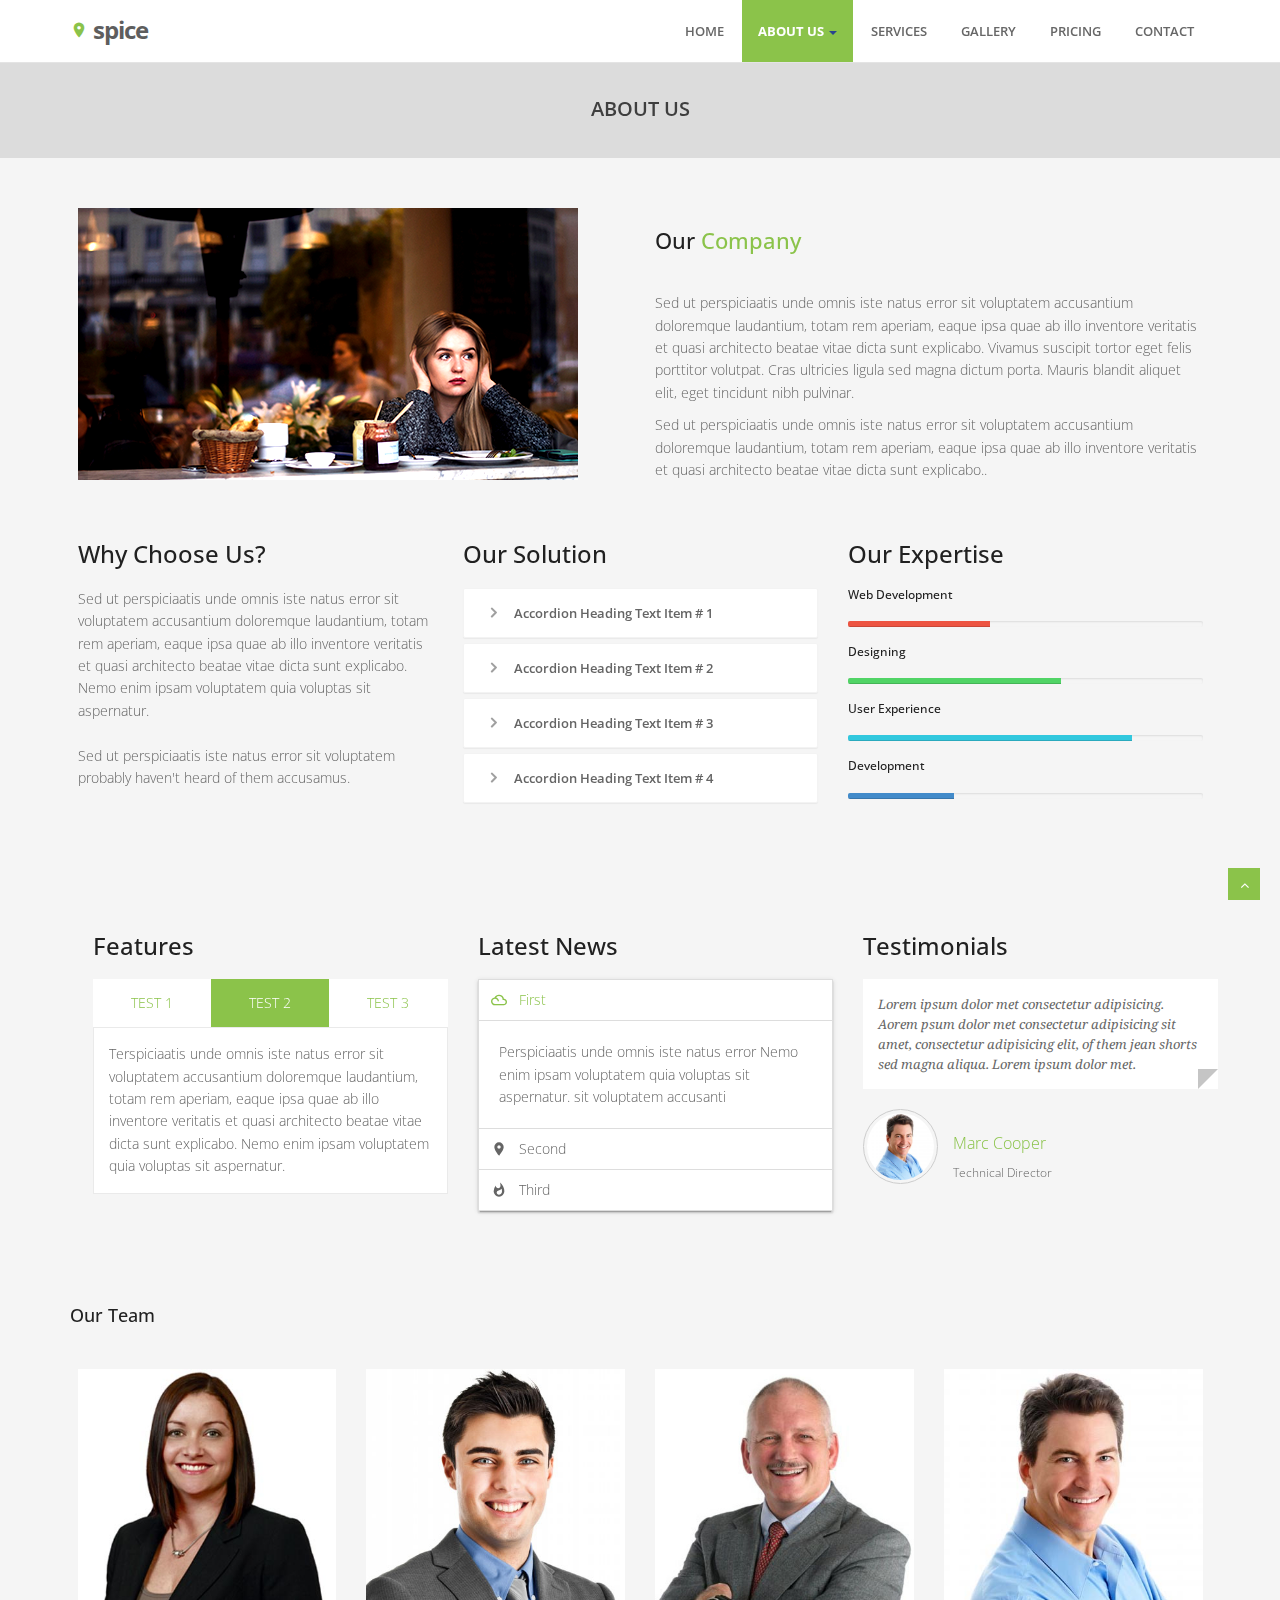
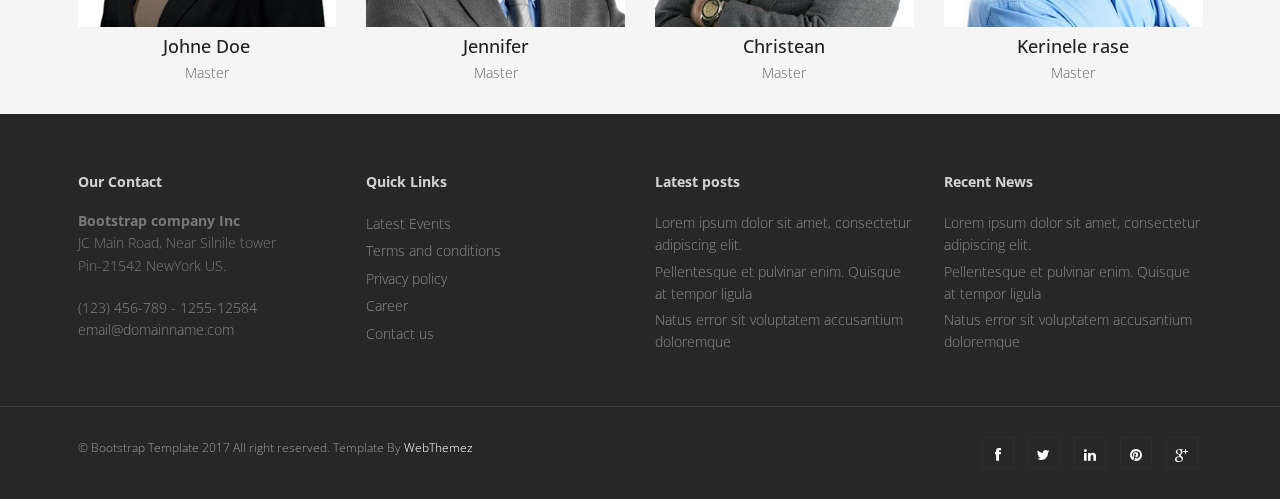
==== about.html @ b4a7fc39 "Added template files" ====
<!DOCTYPE html>
<html lang="en">
<head>
<meta charset="utf-8">
<title>Spice Multi purpose Bootstrap Template</title>
<meta name="viewport" content="width=device-width, initial-scale=1.0" />
<meta name="description" content="" />
<meta name="author" content="http://webthemez.com" />
<!-- css --> 
<link href="https://fonts.googleapis.com/icon?family=Material+Icons" rel="stylesheet">
<link rel="stylesheet" href="materialize/css/materialize.min.css" media="screen,projection" />
<link href="css/bootstrap.min.css" rel="stylesheet" />
<link href="css/fancybox/jquery.fancybox.css" rel="stylesheet"> 
<link href="css/flexslider.css" rel="stylesheet" /> 
<link href="css/style.css" rel="stylesheet" />
 
<!-- HTML5 shim, for IE6-8 support of HTML5 elements -->
<!--[if lt IE 9]>
      <script src="http://html5shim.googlecode.com/svn/trunk/html5.js"></script>
    <![endif]-->

</head>
<body>
<div id="wrapper"> 
	<!-- start header -->
		<header>
        <div class="navbar navbar-default navbar-static-top">
            <div class="container">
                <div class="navbar-header">
                    <button type="button" class="navbar-toggle" data-toggle="collapse" data-target=".navbar-collapse">
                        <span class="icon-bar"></span>
                        <span class="icon-bar"></span>
                        <span class="icon-bar"></span>
                    </button>
                  <a class="navbar-brand" href="index.html"><i class="icon-info-blocks material-icons">location_on</i>SPICE</a>
                </div>
                <div class="navbar-collapse collapse ">
                    <ul class="nav navbar-nav">
                        <li><a class="waves-effect waves-dark" href="index.html">Home</a></li> 
							 <li class="dropdown active">
                        <a href="#" data-toggle="dropdown" class="dropdown-toggle waves-effect waves-dark">About Us <b class="caret"></b></a>
                        <ul class="dropdown-menu">
                            <li><a class="waves-effect waves-dark" href="about.html">Company</a></li>
                            <li><a class="waves-effect waves-dark" href="#">Our Team</a></li>
                            <li><a class="waves-effect waves-dark" href="#">News</a></li> 
                            <li><a class="waves-effect waves-dark" href="#">Investors</a></li>
                        </ul>
                    </li> 
						<li><a class="waves-effect waves-dark" href="services.html">Services</a></li>
                        <li><a class="waves-effect waves-dark" href="portfolio.html">Gallery</a></li>
                        <li><a class="waves-effect waves-dark" href="pricing.html">Pricing</a></li>
                        <li><a class="waves-effect waves-dark" href="contact.html">Contact</a></li>
                    </ul>
                </div>
            </div>
        </div>
	</header><!-- end header -->
	<section id="inner-headline">
	<div class="container">
		<div class="row">
			<div class="col-lg-12">
				<h2 class="pageTitle">About Us</h2>
			</div>
		</div>
	</div>
	</section>
	<section id="content">
	<section class="section-padding">
		<div class="container">
			<div class="row showcase-section">
				<div class="col-md-6">
					<img src="img/dev1.png" alt="showcase image">
				</div>
				<div class="col-md-6">
					<div class="about-text">
						<h3>Our <span class="color">Company</span></h3>
						<p>Sed ut perspiciaatis unde omnis iste natus error sit voluptatem accusantium doloremque laudantium, totam rem aperiam, eaque ipsa quae ab illo inventore veritatis et quasi architecto beatae vitae dicta sunt explicabo. Vivamus suscipit tortor eget felis porttitor volutpat. Cras ultricies ligula sed magna dictum porta. Mauris blandit aliquet elit, eget tincidunt nibh pulvinar.</p>
						 <p>Sed ut perspiciaatis unde omnis iste natus error sit voluptatem accusantium doloremque laudantium, totam rem aperiam, eaque ipsa quae ab illo inventore veritatis et quasi architecto beatae vitae dicta sunt explicabo..</p>
					</div>
				</div>
			</div>
		</div>
	</section>
	<div class="container">
					
					<div class="about">
				
						
						<div class="row">
							<div class="col-md-4">
								<!-- Heading and para -->
								<div class="block-heading-two">
									<h3><span>Why Choose Us?</span></h3>
								</div>
								<p>Sed ut perspiciaatis unde omnis iste natus error sit voluptatem accusantium doloremque laudantium, totam rem aperiam, eaque ipsa quae ab illo inventore veritatis et quasi architecto beatae vitae dicta sunt explicabo. Nemo enim ipsam voluptatem quia voluptas sit aspernatur. <br/><br/>Sed ut perspiciaatis iste natus error sit voluptatem probably haven't heard of them accusamus.</p>
							</div>
							<div class="col-md-4">
								<div class="block-heading-two">
									<h3><span>Our Solution</span></h3>
								</div>		
								<!-- Accordion starts -->
								<div class="panel-group" id="accordion-alt3">
								 <!-- Panel. Use "panel-XXX" class for different colors. Replace "XXX" with color. -->
								  <div class="panel">	
									<!-- Panel heading -->
									 <div class="panel-heading">
										<h4 class="panel-title">
										  <a data-toggle="collapse" data-parent="#accordion-alt3" href="#collapseOne-alt3">
											<i class="fa fa-angle-right"></i> Accordion Heading Text Item # 1
										  </a>
										</h4>
									 </div>
									 <div id="collapseOne-alt3" class="panel-collapse collapse">
										<!-- Panel body -->
										<div class="panel-body">
										  Sed ut perspiciaatis unde omnis iste natus error sit voluptatem accusantium doloremque laudantium, totam rem aperiam, eaque ipsa quae ab illo inventore veritatis et quasi architecto beatae vitae dicta sunt explicabo. Nemo enim ipsam voluptatem quia voluptas
										</div>
									 </div>
								  </div>
								  <div class="panel">
									 <div class="panel-heading">
										<h4 class="panel-title">
										  <a data-toggle="collapse" data-parent="#accordion-alt3" href="#collapseTwo-alt3">
											<i class="fa fa-angle-right"></i> Accordion Heading Text Item # 2
										  </a>
										</h4>
									 </div>
									 <div id="collapseTwo-alt3" class="panel-collapse collapse">
										<div class="panel-body">
										  Sed ut perspiciaatis unde omnis iste natus error sit voluptatem accusantium doloremque laudantium, totam rem aperiam, eaque ipsa quae ab illo inventore veritatis et quasi architecto beatae vitae dicta sunt explicabo. Nemo enim ipsam voluptatem quia voluptas
										</div>
									 </div>
								  </div>
								  <div class="panel">
									 <div class="panel-heading">
										<h4 class="panel-title">
										  <a data-toggle="collapse" data-parent="#accordion-alt3" href="#collapseThree-alt3">
											<i class="fa fa-angle-right"></i> Accordion Heading Text Item # 3
										  </a>
										</h4>
									 </div>
									 <div id="collapseThree-alt3" class="panel-collapse collapse">
										<div class="panel-body">
										  Sed ut perspiciaatis unde omnis iste natus error sit voluptatem accusantium doloremque laudantium, totam rem aperiam, eaque ipsa quae ab illo inventore veritatis et quasi architecto beatae vitae dicta sunt explicabo. Nemo enim ipsam voluptatem quia voluptas
										</div>
									 </div>
								  </div>
								  <div class="panel">
									 <div class="panel-heading">
										<h4 class="panel-title">
										  <a data-toggle="collapse" data-parent="#accordion-alt3" href="#collapseFour-alt3">
											<i class="fa fa-angle-right"></i> Accordion Heading Text Item # 4
										  </a>
										</h4>
									 </div>
									 <div id="collapseFour-alt3" class="panel-collapse collapse">
										<div class="panel-body">
										  Sed ut perspiciaatis unde omnis iste natus error sit voluptatem accusantium doloremque laudantium, totam rem aperiam, eaque ipsa quae ab illo inventore veritatis et quasi architecto beatae vitae dicta sunt explicabo. Nemo enim ipsam voluptatem quia voluptas
										</div>
									 </div>
								  </div>
								</div>
								<!-- Accordion ends -->
								
							</div>
							
							<div class="col-md-4">
								<div class="block-heading-two">
									<h3><span>Our Expertise</span></h3>
								</div>								
								<h6>Web Development</h6>
								<div class="progress pb-sm">
								  <!-- White color (progress-bar-white) -->
								  <div class="progress-bar progress-bar-red" role="progressbar" aria-valuenow="40" aria-valuemin="0" aria-valuemax="100" style="width: 40%">
									 <span class="sr-only">40% Complete (success)</span>
								  </div>
								</div>
								<h6>Designing</h6>
								<div class="progress pb-sm">
								  <div class="progress-bar progress-bar-green" role="progressbar" aria-valuenow="60" aria-valuemin="0" aria-valuemax="100" style="width: 60%">
									 <span class="sr-only">40% Complete (success)</span>
								  </div>
								</div>
								<h6>User Experience</h6>
								<div class="progress pb-sm">
								  <div class="progress-bar progress-bar-lblue" role="progressbar" aria-valuenow="80" aria-valuemin="0" aria-valuemax="100" style="width: 80%">
									 <span class="sr-only">40% Complete (success)</span>
								  </div>
								</div>
								<h6>Development</h6>
								<div class="progress pb-sm">
								  <div class="progress-bar progress-bar-yellow" role="progressbar" aria-valuenow="30" aria-valuemin="0" aria-valuemax="100" style="width: 30%">
									 <span class="sr-only">40% Complete (success)</span>
								  </div>
								</div>
							</div>
							
						</div>
						
						 		
<div class="about home-about">
<div class="container">

<div class="row">
	<div class="col-md-4"> 
	<div class="block-heading-two">
			<h3><span>Features</span></h3>
		</div>	
	<div class="tab-section">
		<div class="s12">
		<ul class="tabs">
		<li class="tab col s4"><a href="#test1" class="waves-effect waves-dark">Test 1</a></li>
		<li class="tab col s4"><a class="waves-effect waves-dark active" href="#test2">Test 2</a></li>
		<li class="tab col s4"><a href="#test3" class="waves-effect waves-dark">Test 3</a></li> 
		</ul>
		</div>
		<div id="test1" class="col s12 container">Ande omnis iste natus error sit voluptatem accusantium doloremque laudantium, totam rem aperiam, eaque ipsa quae ab illo inventore veritatis et quasi architecto beatae vitae dicta sunt explicabo. Nemo enim ipsam voluptatem quia voluptas sit aspernatur. </div>
		<div id="test2" class="col s12 container">Terspiciaatis unde omnis iste natus error sit voluptatem accusantium doloremque laudantium, totam rem aperiam, eaque ipsa quae ab illo inventore veritatis et quasi architecto beatae vitae dicta sunt explicabo. Nemo enim ipsam voluptatem quia voluptas sit aspernatur. </div>
		<div id="test3" class="col s12 container">Perspiciaatis unde omnis iste natus error sit voluptatem accusantium doloremque laudantium, totam rem aperiam, eaque ipsa quae ab illo inventore veritatis et quasi architecto beatae vitae dicta sunt explicabo. Nemo enim ipsam voluptatem quia voluptas sit aspernatur. </div> 
		</div>
	</div>
	<div class="col-md-4">
		<div class="block-heading-two">
			<h3><span>Latest News</span></h3>
		</div>		
		<!-- Accordion starts -->
	  <ul class="collapsible" id="accordionSection" data-collapsible="accordion">
		<li>
		  <div class="collapsible-header active"><i class="material-icons">filter_drama</i>First</div>
		  <div class="collapsible-body"><p>Perspiciaatis unde omnis iste natus error Nemo enim ipsam voluptatem quia voluptas sit aspernatur. sit voluptatem accusanti</p></div>
		</li>
		<li>
		  <div class="collapsible-header"><i class="material-icons">place</i>Second</div>
		  <div class="collapsible-body"><p>Nemo enim ipsam voluptatem quia voluptas sit aspernatur. Perspiciaatis unde omnis iste natus error sit voluptatem accusanti</p></div>
		</li>
		<li>
		  <div class="collapsible-header"><i class="material-icons">whatshot</i>Third</div>
		  <div class="collapsible-body"><p>Perspiciaatis Nemo enim ipsam voluptatem quia voluptas sit aspernatur. unde omnis iste natus error sit voluptatem accusanti</p></div>
		</li>
	  </ul>
								 <!-- Accordion ends -->
		
	</div>
	
	<div class="col-md-4">
		<div class="block-heading-two">
			<h3><span>Testimonials</span></h3>
		</div>	
			 <div class="testimonials">
				<div class="active item">
				  <blockquote><p>Lorem ipsum dolor met consectetur adipisicing. Aorem psum dolor met consectetur adipisicing sit amet, consectetur adipisicing elit, of them jean shorts sed magna aliqua. Lorem ipsum dolor met.</p></blockquote>
				  <div class="carousel-info">
					<img alt="" src="img/team4.jpg" class="pull-left">
					<div class="pull-left">
					  <span class="testimonials-name">Marc Cooper</span>
					  <span class="testimonials-post">Technical Director</span>
					</div>
				  </div>
				</div>
			</div>
	</div>
	
</div>
						
<br> 
</div> 
</div>
						
						 
						<br>
						<!-- Our Team starts -->
				
						<!-- Heading -->
						<div class="block-heading-six">
							<h4 class="bg-color">Our Team</h4>
						</div>
						<br>
						
						<!-- Our team starts -->
						
						<div class="team-six">
							<div class="row">
								<div class="col-md-3 col-sm-6">
									<!-- Team Member -->
									<div class="team-member">
										<!-- Image -->
										<img class="img-responsive" src="img/team1.jpg" alt="">
										<!-- Name -->
										<h4>Johne Doe</h4>
										<span class="deg">Master</span> 
									</div>
								</div>
								<div class="col-md-3 col-sm-6">
									<!-- Team Member -->
									<div class="team-member">
										<!-- Image -->
										<img class="img-responsive" src="img/team2.jpg" alt="">
										<!-- Name -->
										<h4>Jennifer</h4>
										<span class="deg">Master</span> 
									</div>
								</div>
								<div class="col-md-3 col-sm-6">
									<!-- Team Member -->
									<div class="team-member">
										<!-- Image -->
										<img class="img-responsive" src="img/team3.jpg" alt="">
										<!-- Name -->
										<h4>Christean</h4>
										<span class="deg">Master</span> 
									</div>
								</div>
								<div class="col-md-3 col-sm-6">
									<!-- Team Member -->
									<div class="team-member">
										<!-- Image -->
										<img class="img-responsive" src="img/team4.jpg" alt="">
										<!-- Name -->
										<h4>Kerinele rase</h4>
										<span class="deg">Master</span> 
									</div>
								</div>
							</div>
						</div>
						
						<!-- Our team ends -->
					  
						
					</div>
									
				</div>
	</section>
	<footer>
	<div class="container">
		<div class="row">
			<div class="col-lg-3">
				<div class="widget">
					<h5 class="widgetheading">Our Contact</h5>
					<address>
					<strong>Bootstrap company Inc</strong><br>
					JC Main Road, Near Silnile tower<br>
					 Pin-21542 NewYork US.</address>
					<p>
						<i class="icon-phone"></i> (123) 456-789 - 1255-12584 <br>
						<i class="icon-envelope-alt"></i> email@domainname.com
					</p>
				</div>
			</div>
			<div class="col-lg-3">
				<div class="widget">
					<h5 class="widgetheading">Quick Links</h5>
					<ul class="link-list">
						<li><a class="waves-effect waves-dark" href="#">Latest Events</a></li>
						<li><a class="waves-effect waves-dark" href="#">Terms and conditions</a></li>
						<li><a class="waves-effect waves-dark" href="#">Privacy policy</a></li>
						<li><a class="waves-effect waves-dark" href="#">Career</a></li>
						<li><a class="waves-effect waves-dark" href="#">Contact us</a></li>
					</ul>
				</div>
			</div>
			<div class="col-lg-3">
				<div class="widget">
					<h5 class="widgetheading">Latest posts</h5>
					<ul class="link-list">
						<li><a class="waves-effect waves-dark" href="#">Lorem ipsum dolor sit amet, consectetur adipiscing elit.</a></li>
						<li><a class="waves-effect waves-dark" href="#">Pellentesque et pulvinar enim. Quisque at tempor ligula</a></li>
						<li><a class="waves-effect waves-dark" href="#">Natus error sit voluptatem accusantium doloremque</a></li>
					</ul>
				</div>
			</div>
			<div class="col-lg-3">
					<div class="widget">
					<h5 class="widgetheading">Recent News</h5>
					<ul class="link-list">
						<li><a class="waves-effect waves-dark" href="#">Lorem ipsum dolor sit amet, consectetur adipiscing elit.</a></li>
						<li><a class="waves-effect waves-dark" href="#">Pellentesque et pulvinar enim. Quisque at tempor ligula</a></li>
						<li><a class="waves-effect waves-dark" href="#">Natus error sit voluptatem accusantium doloremque</a></li>
					</ul>
				</div>
			</div>
		</div>
	</div>
	<div id="sub-footer">
		<div class="container">
			<div class="row">
				<div class="col-lg-6">
					<div class="copyright">
						<p>
							<span>&copy; Bootstrap Template 2017 All right reserved. Template By </span><a href="https://webthemez.com/hotel-restaurant/" target="_blank">WebThemez</a>
						</p>
					</div>
				</div>
				<div class="col-lg-6">
					<ul class="social-network">
						<li><a class="waves-effect waves-dark" href="#" data-placement="top" title="Facebook"><i class="fa fa-facebook"></i></a></li>
						<li><a class="waves-effect waves-dark" href="#" data-placement="top" title="Twitter"><i class="fa fa-twitter"></i></a></li>
						<li><a class="waves-effect waves-dark" href="#" data-placement="top" title="Linkedin"><i class="fa fa-linkedin"></i></a></li>
						<li><a class="waves-effect waves-dark" href="#" data-placement="top" title="Pinterest"><i class="fa fa-pinterest"></i></a></li>
						<li><a class="waves-effect waves-dark" href="#" data-placement="top" title="Google plus"><i class="fa fa-google-plus"></i></a></li>
					</ul>
				</div>
			</div>
		</div>
	</div>
	</footer>
</div>
<a href="#" class="scrollup waves-effect waves-dark"><i class="fa fa-angle-up active"></i></a>
<!-- javascript
    ================================================== -->
<!-- Placed at the end of the document so the pages load faster -->
<script src="js/jquery.js"></script>
<script src="js/jquery.easing.1.3.js"></script>
<script src="materialize/js/materialize.min.js"></script>
<script src="js/bootstrap.min.js"></script>
<script src="js/jquery.fancybox.pack.js"></script>
<script src="js/jquery.fancybox-media.js"></script>  
<script src="js/jquery.flexslider.js"></script>
<script src="js/animate.js"></script>
<!-- Vendor Scripts -->
<script src="js/modernizr.custom.js"></script>
<script src="js/jquery.isotope.min.js"></script>
<script src="js/jquery.magnific-popup.min.js"></script>
<script src="js/animate.js"></script> 
<script src="js/custom.js"></script>
</body>
</html>
---- css/style.css ----
/*
Author URI: http://webthemez.com/
Note: Licence under Creative Commons Attribution 3.0  
-------------------------------------------------------*/

@import url('http://fonts.googleapis.com/css?family=Noto+Serif:400,400italic,700|Open+Sans:400,600,700'); 
@import url('font-awesome.css');  
@import url('animate.css');

body {
	font-family:'Open Sans', Arial, sans-serif;
	font-weight:300;
	line-height:1.6em;
	color:#656565;
	font-size: 1.4em;
	background: #f5f5f5;
}

a:active {
	outline:0;
}

.clear {
	clear:both;
}

h1,h2{
	font-weight: 600;
	line-height:1.1em;
	color: #252525;
	margin-bottom: 20px;
	text-transform: uppercase;
}
h3, h4, h5, h6 {
	line-height:1.1em;
	color: #212121;
	margin-bottom: 20px;
}
input, button, select, textarea { 
    border-radius: 0px !important;
}
.timetable{background: #2ab975;padding: 5px 23px;}
.timetable hr{
	color:#fff;
	padding-top: 29px;
	margin-bottom: 20px !important;
}
.timetable dl{
	color:#fff; 
}
.timetable dt{
	color:#fff;
}
.timetable dd{
	color:#fff;
}
#wrapper{
	width:100%;
	margin:0;
	padding:0;
}
ul.withArrow{
	
}
ul.withArrow li{
	
}
ul.withArrow li span{
	margin-right: 10px;
	font-weight: 700;
	color: #8BC34A;
	border: 1px solid;
	padding: 4px 8px;
	font-size: 11px;
	border-radius: 50%;
	height: 20px;
	width: 20px;
}
.widget {
    color: #858585;
}
.row,.row-fluid {
	margin-bottom:30px;
}

.row .row,.row-fluid .row-fluid{
	margin-bottom:30px;
}

.row.nomargin,.row-fluid.nomargin {
	margin-bottom:0;
}
.about-image img {
    width: 100%;
}
img.img-polaroid {
	margin:0 0 20px 0;
}
.img-box {
	max-width:100%;
}
.navbar-default .navbar-toggle {
    border-color: #ddd;
    margin-top: 10px;
}
/*  Header
==================================== */
.topbar{
	background-color: #2e8eda;
	padding:10px 0;
	/* color:#fff; */
}
.topbar .container .row {
    margin: 0;
	padding:0;
}
.topbar .container .row .col-md-12 { 
	padding:0;
}
.topbar p{
	margin:0;
	display:inline-block;
	font-size: 13px;
	color: #f1f6ff;
}
.topbar p > i{
	margin-right:5px;
}
.topbar p:last-child{
	text-align:right;
} 
header .navbar {
    margin-bottom: 0;
}

.navbar-default {
    border: none;
}

.navbar-brand {
    color: #222;
    text-transform: uppercase;
    font-size: 24px;
    font-weight: 700;
    line-height: 1em;
    letter-spacing: -1px;
    margin-top: 18px;
    padding: 0 0 0 15px;
}
.navbar-default .navbar-brand{color: #5e5e5e;font-size: 24px;text-transform: lowercase;}

header .navbar-collapse  ul.navbar-nav {
    float: right;
    margin-right: 0;
}
header .navbar {min-height: 70px;padding: 18px 0;background: #ffffff;}
.home-page header .navbar-default{
    background: #fff;
    /* position: absolute; */
    width: 100%;
}

header .nav li a:hover,
header .nav li a:focus,
header .nav li.active a,
header .nav li.active a:hover,
header .nav li a.dropdown-toggle:hover,
header .nav li a.dropdown-toggle:focus,
header .nav li.active ul.dropdown-menu li a:hover,
header .nav li.active ul.dropdown-menu li.active a{
    -webkit-transition: all .3s ease;
    -moz-transition: all .3s ease;
    -ms-transition: all .3s ease;
    -o-transition: all .3s ease;
    transition: all .3s ease;
}


header .navbar-default .navbar-nav > .open > a,
header .navbar-default .navbar-nav > .open > a:hover,
header .navbar-default .navbar-nav > .open > a:focus {
    -webkit-transition: all .3s ease;
    -moz-transition: all .3s ease;
    -ms-transition: all .3s ease;
    -o-transition: all .3s ease;
    transition: all .3s ease;
}


header .navbar {
    min-height: 62px;
    padding: 0;
}

header .navbar-nav > li  {
    padding-bottom: 12px;
    padding-top: 12px;
    padding: 0 !important;
}

header  .navbar-nav > li > a {
    /* padding-bottom: 6px; */
    /* padding-top: 5px; */
    margin-left: 2px;
    line-height: 30px;
    font-weight: 700;
    -webkit-transition: all .3s ease;
    -moz-transition: all .3s ease;
    -ms-transition: all .3s ease;
    -o-transition: all .3s ease;
    transition: all .3s ease;
}

.services{
	
}
.dishes{
	background: #8bc34a;
	padding: 35px 0;
	color: #1b1b1b;
}
.dropdown-menu li a:hover {
    color: #fff !important;
    background: #8bc34a !important;
}

header .nav .caret {
    border-bottom-color: #29448e;
    border-top-color: #29448e;
}
.navbar-default .navbar-nav > .active > a,
.navbar-default .navbar-nav > .active > a:hover,
.navbar-default .navbar-nav > .active > a:focus {
  background-color: #fff;
}
.navbar-default .navbar-nav > .open > a,
.navbar-default .navbar-nav > .open > a:hover,
.navbar-default .navbar-nav > .open > a:focus {
  background-color:  #fff;
}	
	

.dropdown-menu  {
    box-shadow: none;
    border-radius: 0;
	border: none;
}

.dropdown-menu li:last-child  {
	padding-bottom: 0 !important;
	margin-bottom: 0;
}

header .nav li .dropdown-menu  {
   padding: 0;
}

header .nav li .dropdown-menu li a {
   line-height: 28px;
   padding: 3px 12px;
}

/* --- menu --- */
.flex-caption p {
    line-height: 22px;
    font-weight: 300;
    color: #ffffff;
    text-transform: capitalize;
}
header .navigation {
	float:right;
}

header ul.nav li {
	border:none;
	margin:0;
}

header ul.nav li a {
	font-size: 13px;
	border:none;
	font-weight: 600;
	text-transform:uppercase;
}

header ul.nav li ul li a {	
	font-size:12px;
	border:none;
	font-weight:300;
	text-transform:uppercase;
}


.navbar .nav > li > a {
  color: #676767;
  text-shadow: none;
  border: 1px solid rgba(255, 255, 255, 0) !important;
}

.navbar .nav a:hover {
	background:none;
	color: #2e8eda;
}

.navbar .nav > .active > a,.navbar .nav > .active > a:hover {
	background:none;
	font-weight:700;
}

.navbar .nav > .active > a:active,.navbar .nav > .active > a:focus {
	background:none;
	outline:0;
	font-weight:700;
}

.navbar .nav li .dropdown-menu {
	z-index:2000;
}

header ul.nav li ul {
	margin-top:1px;
}
header ul.nav li ul li ul {
	margin:1px 0 0 1px;
}
.dropdown-menu .dropdown i {
	position:absolute;
	right:0;
	margin-top:3px;
	padding-left:20px;
}

.navbar .nav > li > .dropdown-menu:before {
  display: inline-block;
  border-right: none;
  border-bottom: none;
  border-left: none;
  border-bottom-color: none;
  content:none;
}
.navbar-default .navbar-nav>.active>a, .navbar-default .navbar-nav>.active>a:hover, .navbar-default .navbar-nav>.active>a:focus {color: #ffffff;background: #8BC34A;border-radius: 0;}
.navbar-default .navbar-nav>li>a:hover, .navbar-default .navbar-nav>li>a:focus {
  color: #1a1a1a;
  background-color: transparent;
}

ul.nav li.dropdown a {
	z-index:1000;
	display:block;
}

 select.selectmenu {
	display:none;
}
.pageTitle{color: #fff;margin: 30px 0 3px;display: inline-block;font-size: 20px;}
 
#banner{
	width: 100%;
	background:#000;
	position:relative;
	margin:0;
	padding:0;
}

/*  Sliders
==================================== */
/* --- flexslider --- */
#main-slider:before {content: '';width: 100%;height: 100%;background: rgba(0, 0, 0, 0.65);z-index: 1;position: absolute;}
.flex-direction-nav a{
display:none;
}
.flexslider {
	padding:0;  
	background: #fff; 
	position: relative; 
	zoom: 1;
}
.flex-direction-nav .flex-prev{
left:0px; 
}
.flex-direction-nav .flex-next{ 
right:0px;
}
.flex-caption {zoom: 1;bottom: 198px;background-color: transparent;color: #fff;margin: 0;padding: 2px 25px 0px 30px;/* position: absolute; */left: 0;text-align: center;margin: 0 auto;right: 0px;display: inline-block;bottom: 10%;width: 50%;right: 0 !important;border-radius: 15px 15px 0 0;}
.flex-caption h3 {color: #fff;letter-spacing: 0px;margin-bottom: 8px;text-transform: uppercase;font-size: 70px;font-weight: 700;}
.flex-caption p {margin: 12px 0 18px;font-size: 20px;font-weight: 400;}
.skill-home{
margin-bottom:50px;
}
.c1{
border: #ed5441 1px solid;
background:#ed5441;
}
.c2{
border: #24c4db 1px solid;
background:#24c4db;
}
.c3{
border: #1891EC 1px solid;
background:#1891EC;
}
.c4{
border: #609cec 1px solid;
background:#609cec;
}
.skill-home .icons {padding: 38px;width: 94px;height: 94px;color: #fff;font-size: 42px;font-size: 38px;text-align: center;-ms-border-radius: 50%;-moz-border-radius: 50%;-webkit-border-radius: 50%;border-radius: 0;display: inline-table;border: 4px solid #efefef;color: #ff5722;background: transparent;border-radius: 50%;background: #ffffff;}
.skill-home h2 {
padding-top: 20px;
font-size: 36px;
font-weight: 700;
} 
.testimonial-solid {
padding: 50px 0 60px 0;
margin: 0 0 0 0;
background: #FFFFFF;
text-align: center;
}
.testi-icon-area {
text-align: center;
position: absolute;
top: -84px;
margin: 0 auto; 
width: 100%;
}
.testi-icon-area .quote {
padding: 15px 0 0 0;
margin: 0 0 0 0;
background: #ffffff;
text-align: center;
color: #1891EC;
display: inline-table;
width: 70px;
height: 70px;
-ms-border-radius: 50%;
-moz-border-radius: 50%;
-webkit-border-radius: 50%;
border-radius: 50%;
font-size: 42px; 
border: 1px solid #1891EC;
display: none;
}

.testi-icon-area .carousel-inner { 
margin: 20px 0;
}
.carousel-indicators {
bottom: -30px;
}
.text-center img {
margin: auto;
}
.aboutUs{
padding:40px 0;
background: #F2F2F2;
}
img.img-center {
margin: 0 auto;
display: block;
max-width: 100%;
}
.home-about{
	padding: 60px 0 0px;
}
.home-about hr{
	padding:0;
	margin:0;
}
.home-about .info-box{
	
}
/* Testimonial
----------------------------------*/
.testimonial-area {
padding: 0 0 0 0;
margin:0;
background: url(../img/low-poly01.jpg) fixed center center;
background-size: cover;
-webkit-background-size: cover;
-moz-background-size: cover;
-ms-background-size: cover;
}
.testimonial-solid p {
color: #000000;
font-size: 16px;
line-height: 30px;
font-style: italic;
} 
section.hero-text {
	background: #F4783B;
	padding:50px 0 50px 0;
	color: #fff;
}
section.hero-text h1{ 
	color: #fff;
}

/* Clients
------------------------------------ */
#clients {
  padding: 60px 0;
  }
  #clients .client .img {
    height: 76px;
    width: 138px;
    cursor: pointer;
    -webkit-transition: box-shadow .1s linear;
    -moz-transition: box-shadow .1s linear;
    transition: box-shadow .1s linear; }
    #clients .client .img:hover {
      cursor: pointer;
      /*box-shadow: 0px 0px 2px 0px rgb(155, 155, 155);*/
      border-radius: 8px; }
  #clients .client .client1 {
    background: url("../img/client1.png") 0 -75px; }
    #clients .client .client1:hover {
      background-position: 1px 0px; }
  #clients .client .client2 {
    background: url("../img/client2.png") 0 -75px; }
    #clients .client .client2:hover {
      background-position: -1px 0px; }
  #clients .client .client3 {
    background: url("../img/client3.png") 0 -76px; }
    #clients .client .client3:hover {
      background-position: 0px 0px; }


/* Content
==================================== */

#content {
	position:relative;
	/* background: #ffffff; */
	padding:50px 0 0px 0;
}
 
.cta-text {
	text-align: center;
	margin-top:10px;
}


.big-cta .cta {
	margin-top:10px;
}
 
.box {
	width: 100%;
}
.box-gray  {
	background: #f8f8f8;
	padding: 20px 20px 30px;
}
.box-gray  h4,.box-gray  i {
	margin-bottom: 20px;
}
.box-bottom {
	padding: 20px 0;
	text-align: center;
}
.box-bottom a {
	color: #fff;
	font-weight: 700;
}
.box-bottom a:hover {
	color: #eee;
	text-decoration: none;
}


/* Bottom
==================================== */

#bottom {
	background:#fcfcfc;
	padding:50px 0 0;

}
/* twitter */
#twitter-wrapper {
    text-align: center;
    width: 70%;
    margin: 0 auto;
}
#twitter em {
    font-style: normal;
    font-size: 13px;
}

#twitter em.twitterTime a {
	font-weight:600;
}

#twitter ul {
    padding: 0;
	list-style:none;
}
#twitter ul li {
    font-size: 20px;
    line-height: 1.6em;
    font-weight: 300;
    margin-bottom: 20px;
    position: relative;
    word-break: break-word;
}


/* page headline
==================================== */

#inner-headline{background: #dcdcdc;position: relative;margin: 0;padding: 0;color: #1891EC;border-top: 1px solid #e4e4e4;}


#inner-headline h2.pageTitle{
	color: #3f3f3f;
	padding: 5px 0;
	display:block;
	text-align: center;
}

/* --- breadcrumbs --- */
#inner-headline ul.breadcrumb {
	margin:40px 0;
	float:left;
}

#inner-headline ul.breadcrumb li {
	margin-bottom:0;
	padding-bottom:0;
}
#inner-headline ul.breadcrumb li {
	font-size:13px;
	color:#fff;
}

#inner-headline ul.breadcrumb li i{
	color:#dedede;
}

#inner-headline ul.breadcrumb li a {
	color:#fff;
}

ul.breadcrumb li a:hover {
	text-decoration:none;
}

/* Forms
============================= */

/* --- contact form  ---- */
form#contactform input[type="text"] {
  width: 100%;
  border: 1px solid #f5f5f5;
  min-height: 40px;
  padding-left:20px;
  font-size:13px;
  padding-right:20px;
  -webkit-box-sizing: border-box;
     -moz-box-sizing: border-box;
          box-sizing: border-box;

}

form#contactform textarea {
border: 1px solid #f5f5f5;
  width: 100%;
  padding-left:20px;
  padding-top:10px;
  font-size:13px;
  padding-right:20px;
  -webkit-box-sizing: border-box;
     -moz-box-sizing: border-box;
          box-sizing: border-box;

}

form#contactform .validation {
	font-size:11px;
}

#sendmessage {
	border:1px solid #e6e6e6;
	background:#f6f6f6;
	display:none;
	text-align:center;
	padding:15px 12px 15px 65px;
	margin:10px 0;
	font-weight:600;
	margin-bottom:30px;

}

#sendmessage.show,.show  {
	display:block;
}
 
form#commentform input[type="text"] {
  width: 100%;
  min-height: 40px;
  padding-left:20px;
  font-size:13px;
  padding-right:20px;
  -webkit-box-sizing: border-box;
     -moz-box-sizing: border-box;
          box-sizing: border-box;
	-webkit-border-radius: 2px 2px 2px 2px;
		-moz-border-radius: 2px 2px 2px 2px;
			border-radius: 2px 2px 2px 2px;

}

form#commentform textarea {
  width: 100%;
  padding-left:20px;
  padding-top:10px;
  font-size:13px;
  padding-right:20px;
  -webkit-box-sizing: border-box;
     -moz-box-sizing: border-box;
          box-sizing: border-box;
	-webkit-border-radius: 2px 2px 2px 2px;
		-moz-border-radius: 2px 2px 2px 2px;
			border-radius: 2px 2px 2px 2px;
}


/* --- search form --- */
.search{
	float:right;
	margin:35px 0 0;
	padding-bottom:0;
}

#inner-headline form.input-append {
	margin:0;
	padding:0;
}

.about-text h3 {
	font-size: 22px;
	padding-bottom: 20px;
}

.about-text .btn {
	margin-top: 20px;
	//font-size: 15px;
	//text-align: justify;
}

.about-image img {
}

.about-text ul {
	margin-top: 30px;
	padding: 0;
}

.about-text li {
	margin-bottom: 10px;
	//
	font-weight: bold;
	list-style: none;
}

 
.about-text-2 img {
	border: 5px solid #ddd;
	margin-bottom: 20px;
}

.about-text-2 p {
	margin-bottom: 20px;
}

#call-to-action {
	background: url(../images/bg/about.jpg) no-repeat;
	background-attachment: fixed;
	background-position: top center;
	padding: 100px 0;
	color: #fff;
}

.call-to-action h3 {
	font-size: 40px;
	letter-spacing: 15px;
	color: #fff;
	padding-bottom: 30px;
}

.call-to-action p {
	color: #999;
	padding-bottom: 20px;
}

.call-to-action .btn-primary {
	background-color: transparent;
	border-color: #999;
}

.call-to-action .btn-primary:hover {
	background-color: #151515;
	color: #999;
	border-color: #151515;
}

#call-to-action-2 {
	background-color: #efefef;
	padding: 50px 0;
}
#call-to-action-2 h3 {
	color: #05142b;
	font-size: 24px;
	font-weight: 600;
	text-transform: uppercase;
}
#call-to-action-2 p {
	color: #5f5f5f;
	font-size: 15px;
}
#call-to-action-2 .btn-primary {
	border-color: #FFFFFF;
	/* background: transparent; */
	margin-top: 50px;
	color: #fff;
}
section.section-padding.gray-bg {
    background: #ffffff;
    padding: 60px;
    color: #484848;
}
 
  #accordion-alt3 .panel-heading h4 {
font-size: 13px;
line-height: 28px;
}
.panel .panel-heading h4 {
font-weight: 400;
}
.panel-title {
margin-top: 0;
margin-bottom: 0;
font-size: 15px;
color: inherit;
}
.panel-group .panel {
margin-bottom: 0;
border-radius: 2px;
}
.panel {margin-bottom: 18px;background-color: #FFFFFF;border: 1px solid #f3f3f3;border-radius: 2px;-webkit-box-shadow: 0 1px 1px rgba(0,0,0,0.05);box-shadow: 0 1px 1px rgba(0,0,0,0.05);}
#accordion-alt3 .panel-heading h4 a i {font-size: 17px;line-height: 18px;width: 18px;height: 18px;margin-right: 8px;color: #A0A0A0;text-align: center;border-radius: 50%;margin-left: 6px;font-weight: bold;}  
.progress.pb-sm {
height: 6px!important;
}
.progress {
box-shadow: inset 0 0 2px rgba(0,0,0,.1);
}
.progress {
overflow: hidden;
height: 18px;
margin-bottom: 18px;
background-color: #f5f5f5;
border-radius: 2px;
-webkit-box-shadow: inset 0 1px 2px rgba(0,0,0,0.1);
box-shadow: inset 0 1px 2px rgba(0,0,0,0.1);
}
.progress .progress-bar.progress-bar-red {
background: #ed5441;
} 
.progress .progress-bar.progress-bar-green {
background: #51d466;
}
.progress .progress-bar.progress-bar-lblue {
background: #32c8de;
}
/* --- portfolio detail --- */
.top-wrapper {
	margin-bottom:20px;
}
.info-blocks {margin-bottom: 15px;/* background: #efefef; */}
.info-blocks i.icon-info-blocks {float: left;color: #8bc34a;font-size: 40px;min-width: 50px;margin-top: 11px;text-align: center;/* background: #ffffff; */width: 72px;height: 72px;/* padding-top: 21px; *//* border: 1px solid #e0e0e0; */line-height: 75px;}
.info-blocks .info-blocks-in {
padding: 0 10px;
overflow: hidden;
}
.info-blocks .info-blocks-in h3 {color: #202020;font-size: 20px;line-height: 28px;margin:0px;margin-bottom: 8px;/* font-weight: bold; */}
.info-blocks .info-blocks-in p {font-size: 14px;}
  
blockquote {
	font-size:16px;
	font-weight:400;
	font-family:'Noto Serif', serif;
	font-style:italic;
	padding-left:0;
	color:#a2a2a2;
	line-height:1.6em;
	border:none;
}

blockquote cite 							{ display:block; font-size:12px; color:#666; margin-top:10px; }
blockquote cite:before 					{ content:"\2014 \0020"; }
blockquote cite a,
blockquote cite a:visited,
blockquote cite a:visited 				{ color:#555; }

/* --- pullquotes --- */

.pullquote-left {
	display:block;
	color:#a2a2a2;
	font-family:'Noto Serif', serif;
	font-size:14px;
	line-height:1.6em;
	padding-left:20px;
}

.pullquote-right {
	display:block;
	color:#a2a2a2;
	font-family:'Noto Serif', serif;
	font-size:14px;
	line-height:1.6em;
	padding-right:20px;
}

/* --- button --- */
.btn{text-align: center;color: #FFFFFF;background: #8bc34a;border-color: #8bc34a;width: 120px;border-radius: 0;}
.btn-theme {
	color: #fff;
	background: transparent;
	border: 1px solid #fff;
	padding: 12px 30px;
	font-weight: bold;
}
.btn-theme:hover {
	color: #eee;
}

/* --- list style --- */

ul.general {
	list-style:none;
	margin-left:0;
}

ul.link-list{
	margin:0;
	padding:0;
	list-style:none;
}

ul.link-list li{
	margin:0;
	padding:2px 0 2px 0;
	list-style:none;
}
footer{background: #272727;}
footer ul.link-list li a{
	color: #8C8C8C;
}
footer ul.link-list li a:hover {
	color: #8bc34a;
}
/* --- Heading style --- */

h4.heading {
	font-weight:700;
}

.heading { margin-bottom: 30px; }

.heading {
	position: relative;
	
}


.widgetheading {
	width:100%;
	padding:0;
	font-weight: bold;
}

#bottom .widgetheading {
	position: relative;
	border-bottom: #e6e6e6 1px solid;
	padding-bottom: 9px;
}

aside .widgetheading {
	position: relative;
	border-bottom: #e9e9e9 1px solid;
	padding-bottom: 9px;
}

footer .widgetheading {
	position: relative;
}

footer .widget .social-network {
	position:relative;
}

.team-member h4{
  text-align: center;
  margin-bottom: 5px;
}
.team-member .deg{
text-align:center;
display:block;
}
#bottom .widget .widgetheading span, aside .widget .widgetheading span, footer .widget .widgetheading span {	
	position: absolute;
	width: 60px;
	height: 1px;
	bottom: -1px;
	right:0;

}
.panel-title>a {
    color: inherit;
    text-decoration: none;
    font-weight: 600;
}
.box-area{padding: 15px;background: #ffffff;margin-top: -21px;border: 2px solid #f3f3f3;}
.box-area h3{font-size: 17px;font-weight: 600;}
/* --- Map --- */
.map{
	position:relative;
	margin-top:-50px;
	margin-bottom:40px;
}

.map iframe{
	width:100%;
	height:450px;
	border:none;
}

.map-grid iframe{
	width:100%;
	height:350px;
	border:none;
	margin:0 0 -5px 0;
	padding:0;
}

 
ul.team-detail{
	margin:-10px 0 0 0;
	padding:0;
	list-style:none;
}

ul.team-detail li{
	border-bottom:1px dotted #e9e9e9;
	margin:0 0 15px 0;
	padding:0 0 15px 0;
	list-style:none;
}

ul.team-detail li label {
	font-size:13px;
}

ul.team-detail li h4, ul.team-detail li label{
	margin-bottom:0;
}

ul.team-detail li ul.social-network {
	border:none;
	margin:0;
	padding:0;
}

ul.team-detail li ul.social-network li {
	border:none;	
	margin:0;
}
ul.team-detail li ul.social-network li i {
	margin:0;
}

 .navbar-brand i {
    color: #8bc34a;
    font-size: 18px;
    margin-right: 5px;
}
.pricing-title{
	background:#fff;
	text-align:center;
	padding:10px 0 10px 0;
}

.pricing-title h3{
	font-weight:600;
	margin-bottom:0;
}

.pricing-offer{
	background: #fcfcfc;
	text-align: center;
	padding:40px 0 40px 0;
	font-size:18px;
	border-top:1px solid #e6e6e6;
	border-bottom:1px solid #e6e6e6;
}

.pricing-box.activeItem .pricing-offer{
	color:#fff;
}

.pricing-offer strong{
	font-size:78px;
	line-height:89px;
}

.pricing-offer sup{
	font-size:28px;
}

.pricing-container{
	background: #fff;
	text-align:center;
	font-size:14px;
}

.pricing-container strong{
color:#353535;
}

.pricing-container ul{
	list-style:none;
	padding:0;
	margin:0;
}

.pricing-container ul li{
	border-bottom: 1px solid #CFCFCF;
list-style: none;
padding: 15px 0 15px 0;
margin: 0 0 0 0;
color: #222;
}

.pricing-action{
	margin:0;
	background: #fcfcfc;
	text-align:center;
	padding:20px 0 30px 0;
}

.pricing-wrapp{
	margin:0 auto;
	width:100%;
	background:#fd0000;
}
 .pricing-box-item {border: 1px solid #e6e6e6;background:#fcfcfc;position:relative;margin:0 0 20px 0;padding:0;-webkit-box-shadow: 0 2px 0 rgba(0,0,0,0.03);-moz-box-shadow: 0 2px 0 rgba(0,0,0,0.03);box-shadow: 0 2px 0 rgba(0,0,0,0.03);-webkit-box-sizing: border-box;-moz-box-sizing: border-box;box-sizing: border-box;overflow: hidden;}

.pricing-box-item .pricing-heading {
	background: #ffffff;
	text-align: center;
	padding: 50px 0;
	display:block;
}
.pricing-box-item.activeItem .pricing-heading {
	/* background: #f3f3f3; */
	text-align: center;
	border-bottom:none;
	display:block;
	color:#fff;
}
.pricing-box-item.activeItem .pricing-heading h3 {
	 color: #fff;
}

.pricing-box-item .pricing-heading h3 strong {
	font-size:28px;
	font-weight:700;
	letter-spacing:-1px;
	color: #05142b;
}
.pricing-box-item .pricing-heading h3 {
	font-size:32px;
	font-weight:300;
	letter-spacing:-1px;
}

.pricing-box-item .pricing-terms {
	text-align: center;
	background: #fff;
	display: block;
	overflow: hidden;
	padding: 11px 0 5px;
	/* border-top: 2px solid #BBBBBB; */
	border-bottom: 2px dotted #CDCDCD;
}

.pricing-box-item .pricing-terms  h6 {
	margin-top: 16px;
	color: #ff5722;
	font-size: 22px;
}

.pricing-box-item .icon .price-circled {
    margin: 10px 10px 10px 0;
    display: inline-block !important;
    text-align: center !important;
    color: #fff;
    width: 68px;
    height: 68px;
	padding:12px;
    font-size: 16px;
	font-weight:700;
    line-height: 68px;
    text-shadow:none;
    cursor: pointer;
    background-color: #888;
    border-radius: 64px;
    -moz-border-radius: 64px;
    -webkit-border-radius: 64px;
}

.pricing-box-item  .pricing-action{
	margin:0;
	text-align:center;
	padding:30px 0 30px 0;
}
.pricing-action .btn{
	background: #ff5722;
	color: #fff;
} 
.menuItem .menu{font-size:20px;font-weight:600;list-style:none;padding:0 0 15px;margin-bottom:20px;display:inline-block;color: #8bc34a;}
.menuItem .menu li{padding: 34px 30px 34px;margin-bottom:20px;display:inline-block;width:100%;float:left;background: #ffffff;line-height: 30px;border-left: 2px solid #8bc34a;border-radius: 0 0 15px 0;}
.menuItem .detail{
font-size:13px;
color:#444;
font-weight:normal;
}
.menuItem .price{
font-size:13px;
float:right;
font-weight:600;
}
/* Testimonials */
.testimonials blockquote {
    background: #ffffff none repeat scroll 0 0;
    border: medium none;
    color: #666;
    display: block;
    font-size: 13px;
    line-height: 20px;
    padding: 15px;
    position: relative;
}
.testimonials blockquote::before {
    width: 0; 
    height: 0;
	right: 0;
	bottom: 0;
	content: " "; 
	display: block; 
	position: absolute;
    border-bottom: 20px solid #fff;    
	border-right: 0 solid transparent;
	border-left: 15px solid transparent;
	border-left-style: inset; /*FF fixes*/
	border-bottom-style: inset; /*FF fixes*/
}
.testimonials blockquote::after {
    width: 0;
    height: 0;
    right: 0;
    bottom: 0;
    content: " ";
    display: block;
    position: absolute;
    border-style: solid;
    border-width: 20px 20px 0 0;
    border-color: #c5c5c5 transparent transparent transparent;
}
.testimonials .carousel-info img {
    border: 1px solid #cccccc;
    border-radius: 150px !important;
    height: 75px;
    padding: 3px;
    width: 75px;
}
.testimonials .carousel-info {
    overflow: hidden;
}
.testimonials .carousel-info img {
    margin-right: 15px;
}
.testimonials .carousel-info span {
    display: block;
}
.testimonials span.testimonials-name {
    color: #8BC34A;
    font-size: 16px;
    font-weight: 300;
    margin: 23px 0 7px;
}
.testimonials span.testimonials-post {
    color: #656565;
    font-size: 12px;
}
/* ===== Widgets ===== */

/* --- flickr --- */
.widget .flickr_badge {
	width:100%;
}
.widget .flickr_badge img { margin: 0 9px 20px 0; }

footer .widget .flickr_badge {
    width: 100%;
}
footer .widget .flickr_badge img {
    margin: 0 9px 20px 0;
}

.flickr_badge img {
    width: 50px;
    height: 50px;
    float: left;
	margin: 0 9px 20px 0;
}
 
/* --- Recent post widget --- */

.recent-post{
	margin:20px 0 0 0;
	padding:0;
	line-height:18px;
}

.recent-post h5 a:hover {
	text-decoration:none;
}

.recent-post .text h5 a {
	color:#353535;
}

  
footer{
	padding:50px 0 0 0;
	color:#f8f8f8;
}

footer a {
	color:#fff;
}

footer a:hover {
	color: #8bc34a;
}

footer h1, footer h2, footer h3, footer h4, footer h5, footer h6{
	color: #d3d3d3;
}

footer address {
	line-height:1.6em;
	color: #797979;
}

footer h5 a:hover, footer a:hover {
	text-decoration:none;
}

ul.social-network {
	list-style:none;
	margin:0;
}

ul.social-network li {
	display:inline;
	margin: 0 5px;
	border: 1px solid #2D2D2D;
	padding: 5px 0 0;
	width: 32px;
	display: inline-block;
	text-align: center;
	height: 32px;
	vertical-align: baseline;
}

#sub-footer{
	text-shadow:none;
	color: #dedede;
	padding:0;
	padding-top:30px;
	margin:20px 0 0 0;
	background: #272727;
	border-top: 1px solid #3e3e3e;
}

#sub-footer p{
	margin:0;
	padding:0;
}

#sub-footer span{
	color: #9e9e9e;
}

.copyright {
	text-align:left;
	font-size:12px;
}

#sub-footer ul.social-network {
	float:right;
}

  

/* scroll to top */
.scrollup{
    position:fixed;
    width:32px;
    height:32px;
    bottom:0px;
    right:20px;
    background: #8BC34A;
}

a.scrollup {
	outline:0;
	text-align: center;
}

a.scrollup:hover,a.scrollup:active,a.scrollup:focus {
	opacity:1;
	text-decoration:none;
}
a.scrollup i {
	margin-top: 10px;
	color: #fff;
}
a.scrollup i:hover {
	text-decoration:none;
}



 
.absolute{
	position:absolute;
}

.relative{
	position:relative;
}

.aligncenter{
	text-align:center;
}

.aligncenter span{
	margin-left:0;
}

.floatright {
	float:right;
}

.floatleft {
	float:left;
}

.floatnone {
	float:none;
}

.aligncenter {
	text-align:center;
}
 
img.pull-left, .align-left{
	float:left;
	margin:0 15px 15px 0;
}

.widget img.pull-left {
	float:left;
	margin:0 15px 15px 0;
}

img.pull-right, .align-right {
	float:right;
	margin:0 0 15px 15px;
}

article img.pull-left, article .align-left{
	float:left;
	margin:5px 15px 15px 0;
}

article img.pull-right, article .align-right{
	float:right;
	margin:5px 0 15px 15px;
}
 ============================= */

.clear-marginbot{
	margin-bottom:0;
}

.marginbot10{
	margin-bottom:10px;
}
.marginbot20{
	margin-bottom:20px;
}
.marginbot30{
	margin-bottom:30px;
}
.marginbot40{
	margin-bottom:40px;
}

.clear-margintop{
	margin-top:0;
}

.margintop10{
	margin-top:10px;
}

.margintop20{
	margin-top:20px;
}

.margintop30{
	margin-top:30px;
}

.margintop40{
	margin-top:40px;
}
.flex-control-paging li a {
  width: 14px;
  height: 14px;
  border-radius: 50%;
  background: #ffffff;
  text-indent: 50px;
  overflow: hidden;
}
.btn:hover, .btn:focus {
  color: #FFF;
  text-decoration: none;
  background: #78af39;
  border-color: #75ab37;
}
/*  Media queries 
============================= */

@media (min-width: 768px) and (max-width: 979px) {

	a.detail{
		background:none;
		width:100%;
	}


	
	footer .widget form  input#appendedInputButton {
		  display: block;
		  width: 91%;
		  -webkit-border-radius: 4px 4px 4px 4px;
			 -moz-border-radius: 4px 4px 4px 4px;
				  border-radius: 4px 4px 4px 4px;
	}
	
	footer .widget form  .input-append .btn {
		  display: block;
		  width: 100%;
		  padding-right: 0;
		  padding-left: 0;
		  -webkit-box-sizing: border-box;
			 -moz-box-sizing: border-box;
				  box-sizing: border-box;
				  margin-top:10px;
	}

	ul.related-folio li{
		width:156px;
		margin:0 20px 0 0;
	}	
}

@media (max-width: 767px) {
.navbar-default .navbar-collapse{border-color: none;/* background: #05142b; */}
.navbar-default .navbar-toggle .icon-bar {background-color: #868686;border-radius: 0;}
.navbar-default .navbar-toggle:hover, .navbar-default .navbar-toggle:focus {
background-color: rgba(221, 221, 221, 0);
}
.navbar-default .navbar-collapse, .navbar-default .navbar-form {
border-color: rgba(255, 255, 255, 0.58);
margin-top: 15px;
}
.flex-caption h3{
	font-size:28px;
}
  body {
    padding-right: 0;
    padding-left: 0;
  }
	.navbar-brand {
		margin-top: 18px;
		border-bottom: none;
	}
	.navbar-header {
		/* margin-top: 20px; */
		border-bottom: none;
	}
	
	.navbar-nav {
		border-top: none;
		float: none;
		width: 100%;
	}
.navbar .nav > .active > a, .navbar .nav > .active > a:hover {background: none;font-weight: 700;color: #8BC34A;}
	header .navbar-nav > li {
padding-bottom: 2px;
padding-top: 3px;
}
	header .nav li .dropdown-menu  {
		margin-top: 0;
	}

	.dropdown-menu {
	  position: absolute;
	  top: 0;
	  left: 40px;
	  z-index: 1000;
	  display: none;
	  float: left;
	  min-width: 160px;
	  padding: 5px 0;
	  margin: 2px 0 0;
	  font-size: 13px;
	  list-style: none;
	  background-color: #fff;
	  background-clip: padding-box;
	  border: 1px solid #f5f5f5;
	  border: 1px solid rgba(0, 0, 0, .15);
	  border-radius: 0;
	  -webkit-box-shadow: 0 6px 12px rgba(0, 0, 0, .175);
			  box-shadow: 0 6px 12px rgba(0, 0, 0, .175);
	}
	

	
	li.active  {
		border: none;
		overflow: hidden;
		/* background: #2e8eda; */
}

	
	.box {
		border-bottom:1px solid #e9e9e9;
		padding-bottom:20px;
	}

	.flexslider .slide-caption {
		width: 90%; 
		padding: 2%; 
		position: absolute; 
		left: 0; 
		bottom: -40px; 
	}


	#inner-headline .breadcrumb {
		float:left;
		clear:both;
		width:100%;
	}

	.breadcrumb > li {
		font-size:13px;
	}

	
	ul.portfolio li article a i.icon-48{
		width:20px;
		height:20px;
		font-size:16px;
		line-height:20px;
	}


	.left-sidebar{
		border-right:none;
		padding:0 0 0 0;
		border-bottom: 1px dotted #e6e6e6;
		padding-bottom:10px;
		margin-bottom:40px;
	}
	
	.right-sidebar{
		margin-top:30px;
		border-left:none;
		padding:0 0 0 0;
	}
	
	
	footer .col-lg-1, footer .col-lg-2, footer .col-lg-3, footer .col-lg-4, footer .col-lg-5, footer .col-lg-6, 
	footer .col-lg-7, footer .col-lg-8, footer .col-lg-9, footer .col-lg-10, footer .col-lg-11, footer .col-lg-12{
		margin-bottom:20px;
	}

	#sub-footer ul.social-network {
		float:left;
	}
	

	
  [class*="span"] {
		margin-bottom:20px;
  }

}

@media (max-width: 480px) {
	.bottom-article a.pull-right {
		float:left;
		margin-top:20px;
	}


	.search{
		float:left;
	}

	.flexslider .flex-caption {
		display:none;
	}


	.cta-text {
		margin:0 auto;
		text-align:center;	
	}
	
	ul.portfolio li article a i{
		width:20px;
		height:20px;
		font-size:14px;
	}


}
.tab-section .col{
	
}
.tab-section .container{
	padding: 15px;
	border: 1px solid #eaeaea;
	background: #fff;
}
.active .collapsible-header{color: #8BC34A;} 
span.color {
    color: #8bc34a;
}
.input-field label {
    color: #888;
	font-size:14px;
}
.input-field {
    position: relative;
    margin-top: 1rem;
    float: left;
    width: 100%;
}
.alert-danger { 
    float: left;
}
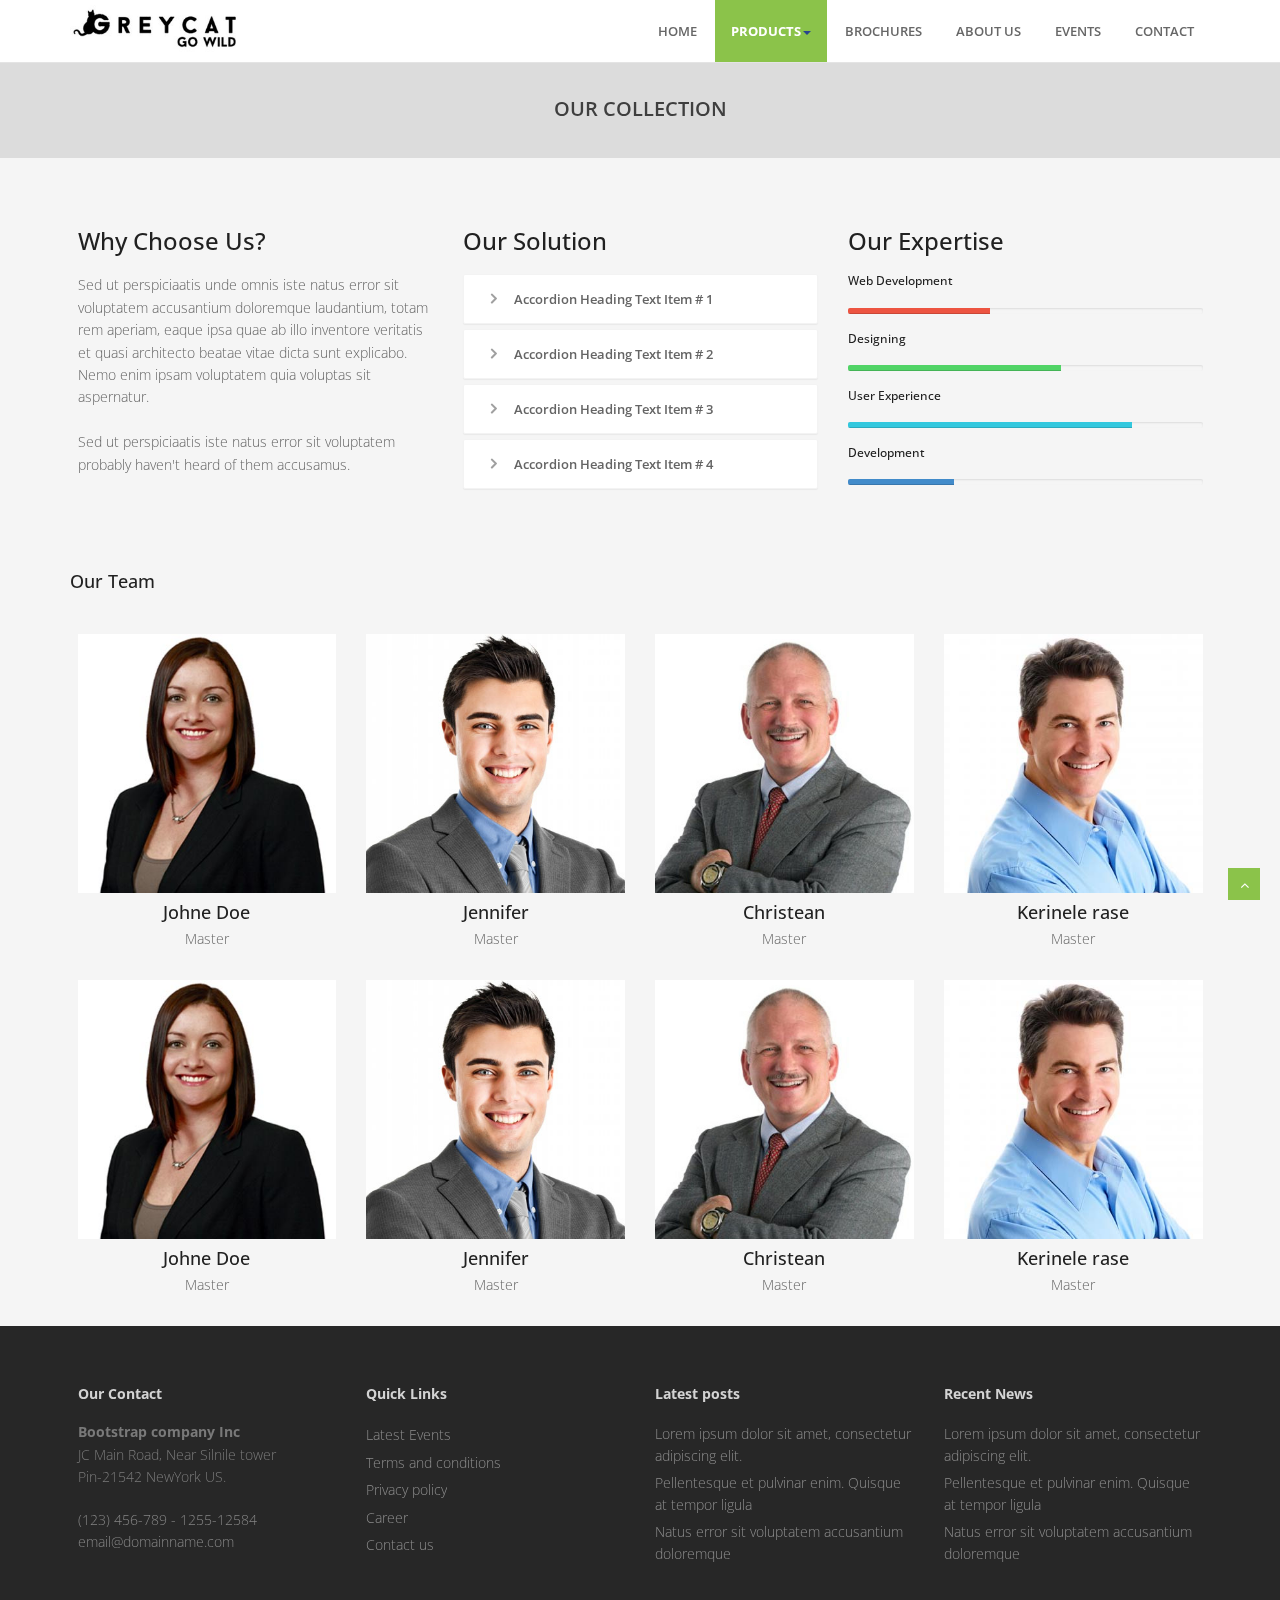
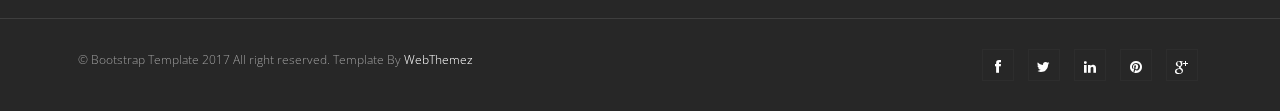
==== commit 363a30f5: "modified logo, navbar, dropdown, content" ====
--- a/about.html
+++ b/about.html
@@ -2,18 +2,18 @@
 <html lang="en">
 <head>
 <meta charset="utf-8">
-<title>Spice Multi purpose Bootstrap Template</title>
+<title>Greycat Tyres</title>
 <meta name="viewport" content="width=device-width, initial-scale=1.0" />
 <meta name="description" content="" />
 <meta name="author" content="http://webthemez.com" />
-<!-- css --> 
+<!-- css -->
 <link href="https://fonts.googleapis.com/icon?family=Material+Icons" rel="stylesheet">
 <link rel="stylesheet" href="materialize/css/materialize.min.css" media="screen,projection" />
 <link href="css/bootstrap.min.css" rel="stylesheet" />
-<link href="css/fancybox/jquery.fancybox.css" rel="stylesheet"> 
-<link href="css/flexslider.css" rel="stylesheet" /> 
+<link href="css/fancybox/jquery.fancybox.css" rel="stylesheet">
+<link href="css/flexslider.css" rel="stylesheet" />
 <link href="css/style.css" rel="stylesheet" />
- 
+
 <!-- HTML5 shim, for IE6-8 support of HTML5 elements -->
 <!--[if lt IE 9]>
       <script src="http://html5shim.googlecode.com/svn/trunk/html5.js"></script>
@@ -21,7 +21,7 @@
 
 </head>
 <body>
-<div id="wrapper"> 
+<div id="wrapper">
 	<!-- start header -->
 		<header>
         <div class="navbar navbar-default navbar-static-top">
@@ -32,25 +32,26 @@
                         <span class="icon-bar"></span>
                         <span class="icon-bar"></span>
                     </button>
-                  <a class="navbar-brand" href="index.html"><i class="icon-info-blocks material-icons">location_on</i>SPICE</a>
+                  <img src="img/logo.jpg" style="width:65%"/>
                 </div>
                 <div class="navbar-collapse collapse ">
                     <ul class="nav navbar-nav">
-                        <li><a class="waves-effect waves-dark" href="index.html">Home</a></li> 
-							 <li class="dropdown active">
-                        <a href="#" data-toggle="dropdown" class="dropdown-toggle waves-effect waves-dark">About Us <b class="caret"></b></a>
-                        <ul class="dropdown-menu">
-                            <li><a class="waves-effect waves-dark" href="about.html">Company</a></li>
-                            <li><a class="waves-effect waves-dark" href="#">Our Team</a></li>
-                            <li><a class="waves-effect waves-dark" href="#">News</a></li> 
-                            <li><a class="waves-effect waves-dark" href="#">Investors</a></li>
-                        </ul>
-                    </li> 
-						<li><a class="waves-effect waves-dark" href="services.html">Services</a></li>
-                        <li><a class="waves-effect waves-dark" href="portfolio.html">Gallery</a></li>
-                        <li><a class="waves-effect waves-dark" href="pricing.html">Pricing</a></li>
-                        <li><a class="waves-effect waves-dark" href="contact.html">Contact</a></li>
-                    </ul>
+                      <li><a class="waves-effect waves-dark" href="index.html">Home</a></li>
+           <li class="active dropdown">
+                      <a href="#" data-toggle="dropdown" class="dropdown-toggle waves-effect waves-dark">Products<b class="caret"></b></a>
+                      <ul class="dropdown-menu">
+                          <li><a class="waves-effect waves-dark" href="about.html">Our Collection</a></li>
+                          <li><a class="waves-effect waves-dark" href="#">Premium Tyres</a></li>
+                          <li><a class="waves-effect waves-dark" href="#">Comfort Tyres</a></li>
+                          <li><a class="waves-effect waves-dark" href="#">Standard Tyres</a></li>
+
+                      </ul>
+                  </li>
+          <li><a class="waves-effect waves-dark" href="services.html">Brochures</a></li>
+                      <li><a class="waves-effect waves-dark" href="portfolio.html">About Us</a></li>
+                      <li><a class="waves-effect waves-dark" href="pricing.html">Events</a></li>
+                      <li><a class="waves-effect waves-dark" href="contact.html">Contact</a></li>
+                  </ul>
                 </div>
             </div>
         </div>
@@ -59,33 +60,17 @@
 	<div class="container">
 		<div class="row">
 			<div class="col-lg-12">
-				<h2 class="pageTitle">About Us</h2>
+				<h2 class="pageTitle">Our Collection</h2>
 			</div>
 		</div>
 	</div>
 	</section>
 	<section id="content">
-	<section class="section-padding">
-		<div class="container">
-			<div class="row showcase-section">
-				<div class="col-md-6">
-					<img src="img/dev1.png" alt="showcase image">
-				</div>
-				<div class="col-md-6">
-					<div class="about-text">
-						<h3>Our <span class="color">Company</span></h3>
-						<p>Sed ut perspiciaatis unde omnis iste natus error sit voluptatem accusantium doloremque laudantium, totam rem aperiam, eaque ipsa quae ab illo inventore veritatis et quasi architecto beatae vitae dicta sunt explicabo. Vivamus suscipit tortor eget felis porttitor volutpat. Cras ultricies ligula sed magna dictum porta. Mauris blandit aliquet elit, eget tincidunt nibh pulvinar.</p>
-						 <p>Sed ut perspiciaatis unde omnis iste natus error sit voluptatem accusantium doloremque laudantium, totam rem aperiam, eaque ipsa quae ab illo inventore veritatis et quasi architecto beatae vitae dicta sunt explicabo..</p>
-					</div>
-				</div>
-			</div>
-		</div>
-	</section>
+
 	<div class="container">
-					
+
 					<div class="about">
-				
-						
+
 						<div class="row">
 							<div class="col-md-4">
 								<!-- Heading and para -->
@@ -97,11 +82,11 @@
 							<div class="col-md-4">
 								<div class="block-heading-two">
 									<h3><span>Our Solution</span></h3>
-								</div>		
+								</div>
 								<!-- Accordion starts -->
 								<div class="panel-group" id="accordion-alt3">
 								 <!-- Panel. Use "panel-XXX" class for different colors. Replace "XXX" with color. -->
-								  <div class="panel">	
+								  <div class="panel">
 									<!-- Panel heading -->
 									 <div class="panel-heading">
 										<h4 class="panel-title">
@@ -161,13 +146,13 @@
 								  </div>
 								</div>
 								<!-- Accordion ends -->
-								
+
 							</div>
-							
+
 							<div class="col-md-4">
 								<div class="block-heading-two">
 									<h3><span>Our Expertise</span></h3>
-								</div>								
+								</div>
 								<h6>Web Development</h6>
 								<div class="progress pb-sm">
 								  <!-- White color (progress-bar-white) -->
@@ -194,90 +179,21 @@
 								  </div>
 								</div>
 							</div>
-							
+
 						</div>
-						
-						 		
-<div class="about home-about">
-<div class="container">
-
-<div class="row">
-	<div class="col-md-4"> 
-	<div class="block-heading-two">
-			<h3><span>Features</span></h3>
-		</div>	
-	<div class="tab-section">
-		<div class="s12">
-		<ul class="tabs">
-		<li class="tab col s4"><a href="#test1" class="waves-effect waves-dark">Test 1</a></li>
-		<li class="tab col s4"><a class="waves-effect waves-dark active" href="#test2">Test 2</a></li>
-		<li class="tab col s4"><a href="#test3" class="waves-effect waves-dark">Test 3</a></li> 
-		</ul>
-		</div>
-		<div id="test1" class="col s12 container">Ande omnis iste natus error sit voluptatem accusantium doloremque laudantium, totam rem aperiam, eaque ipsa quae ab illo inventore veritatis et quasi architecto beatae vitae dicta sunt explicabo. Nemo enim ipsam voluptatem quia voluptas sit aspernatur. </div>
-		<div id="test2" class="col s12 container">Terspiciaatis unde omnis iste natus error sit voluptatem accusantium doloremque laudantium, totam rem aperiam, eaque ipsa quae ab illo inventore veritatis et quasi architecto beatae vitae dicta sunt explicabo. Nemo enim ipsam voluptatem quia voluptas sit aspernatur. </div>
-		<div id="test3" class="col s12 container">Perspiciaatis unde omnis iste natus error sit voluptatem accusantium doloremque laudantium, totam rem aperiam, eaque ipsa quae ab illo inventore veritatis et quasi architecto beatae vitae dicta sunt explicabo. Nemo enim ipsam voluptatem quia voluptas sit aspernatur. </div> 
-		</div>
-	</div>
-	<div class="col-md-4">
-		<div class="block-heading-two">
-			<h3><span>Latest News</span></h3>
-		</div>		
-		<!-- Accordion starts -->
-	  <ul class="collapsible" id="accordionSection" data-collapsible="accordion">
-		<li>
-		  <div class="collapsible-header active"><i class="material-icons">filter_drama</i>First</div>
-		  <div class="collapsible-body"><p>Perspiciaatis unde omnis iste natus error Nemo enim ipsam voluptatem quia voluptas sit aspernatur. sit voluptatem accusanti</p></div>
-		</li>
-		<li>
-		  <div class="collapsible-header"><i class="material-icons">place</i>Second</div>
-		  <div class="collapsible-body"><p>Nemo enim ipsam voluptatem quia voluptas sit aspernatur. Perspiciaatis unde omnis iste natus error sit voluptatem accusanti</p></div>
-		</li>
-		<li>
-		  <div class="collapsible-header"><i class="material-icons">whatshot</i>Third</div>
-		  <div class="collapsible-body"><p>Perspiciaatis Nemo enim ipsam voluptatem quia voluptas sit aspernatur. unde omnis iste natus error sit voluptatem accusanti</p></div>
-		</li>
-	  </ul>
-								 <!-- Accordion ends -->
-		
-	</div>
-	
-	<div class="col-md-4">
-		<div class="block-heading-two">
-			<h3><span>Testimonials</span></h3>
-		</div>	
-			 <div class="testimonials">
-				<div class="active item">
-				  <blockquote><p>Lorem ipsum dolor met consectetur adipisicing. Aorem psum dolor met consectetur adipisicing sit amet, consectetur adipisicing elit, of them jean shorts sed magna aliqua. Lorem ipsum dolor met.</p></blockquote>
-				  <div class="carousel-info">
-					<img alt="" src="img/team4.jpg" class="pull-left">
-					<div class="pull-left">
-					  <span class="testimonials-name">Marc Cooper</span>
-					  <span class="testimonials-post">Technical Director</span>
-					</div>
-				  </div>
-				</div>
-			</div>
-	</div>
-	
-</div>
-						
-<br> 
-</div> 
-</div>
-						
-						 
+
+
 						<br>
 						<!-- Our Team starts -->
-				
+
 						<!-- Heading -->
 						<div class="block-heading-six">
 							<h4 class="bg-color">Our Team</h4>
 						</div>
 						<br>
-						
+
 						<!-- Our team starts -->
-						
+
 						<div class="team-six">
 							<div class="row">
 								<div class="col-md-3 col-sm-6">
@@ -287,7 +203,7 @@
 										<img class="img-responsive" src="img/team1.jpg" alt="">
 										<!-- Name -->
 										<h4>Johne Doe</h4>
-										<span class="deg">Master</span> 
+										<span class="deg">Master</span>
 									</div>
 								</div>
 								<div class="col-md-3 col-sm-6">
@@ -297,7 +213,7 @@
 										<img class="img-responsive" src="img/team2.jpg" alt="">
 										<!-- Name -->
 										<h4>Jennifer</h4>
-										<span class="deg">Master</span> 
+										<span class="deg">Master</span>
 									</div>
 								</div>
 								<div class="col-md-3 col-sm-6">
@@ -307,7 +223,7 @@
 										<img class="img-responsive" src="img/team3.jpg" alt="">
 										<!-- Name -->
 										<h4>Christean</h4>
-										<span class="deg">Master</span> 
+										<span class="deg">Master</span>
 									</div>
 								</div>
 								<div class="col-md-3 col-sm-6">
@@ -317,17 +233,64 @@
 										<img class="img-responsive" src="img/team4.jpg" alt="">
 										<!-- Name -->
 										<h4>Kerinele rase</h4>
-										<span class="deg">Master</span> 
+										<span class="deg">Master</span>
 									</div>
 								</div>
 							</div>
 						</div>
-						
-						<!-- Our team ends -->
-					  
-						
+
+
+      						<div class="team-six">
+      							<div class="row">
+      								<div class="col-md-3 col-sm-6">
+      									<!-- Team Member -->
+      									<div class="team-member">
+      										<!-- Image -->
+      										<img class="img-responsive" src="img/team1.jpg" alt="">
+      										<!-- Name -->
+      										<h4>Johne Doe</h4>
+      										<span class="deg">Master</span>
+      									</div>
+      								</div>
+      								<div class="col-md-3 col-sm-6">
+      									<!-- Team Member -->
+      									<div class="team-member">
+      										<!-- Image -->
+      										<img class="img-responsive" src="img/team2.jpg" alt="">
+      										<!-- Name -->
+      										<h4>Jennifer</h4>
+      										<span class="deg">Master</span>
+      									</div>
+      								</div>
+      								<div class="col-md-3 col-sm-6">
+      									<!-- Team Member -->
+      									<div class="team-member">
+      										<!-- Image -->
+      										<img class="img-responsive" src="img/team3.jpg" alt="">
+      										<!-- Name -->
+      										<h4>Christean</h4>
+      										<span class="deg">Master</span>
+      									</div>
+      								</div>
+      								<div class="col-md-3 col-sm-6">
+      									<!-- Team Member -->
+      									<div class="team-member">
+      										<!-- Image -->
+      										<img class="img-responsive" src="img/team4.jpg" alt="">
+      										<!-- Name -->
+      										<h4>Kerinele rase</h4>
+      										<span class="deg">Master</span>
+      									</div>
+      								</div>
+      							</div>
+      						</div>
+
+
+			           <!-- Our team ends -->
+
+
 					</div>
-									
+
 				</div>
 	</section>
 	<footer>
@@ -413,14 +376,14 @@
 <script src="materialize/js/materialize.min.js"></script>
 <script src="js/bootstrap.min.js"></script>
 <script src="js/jquery.fancybox.pack.js"></script>
-<script src="js/jquery.fancybox-media.js"></script>  
+<script src="js/jquery.fancybox-media.js"></script>
 <script src="js/jquery.flexslider.js"></script>
 <script src="js/animate.js"></script>
 <!-- Vendor Scripts -->
 <script src="js/modernizr.custom.js"></script>
 <script src="js/jquery.isotope.min.js"></script>
 <script src="js/jquery.magnific-popup.min.js"></script>
-<script src="js/animate.js"></script> 
+<script src="js/animate.js"></script>
 <script src="js/custom.js"></script>
 </body>
-</html>+</html>
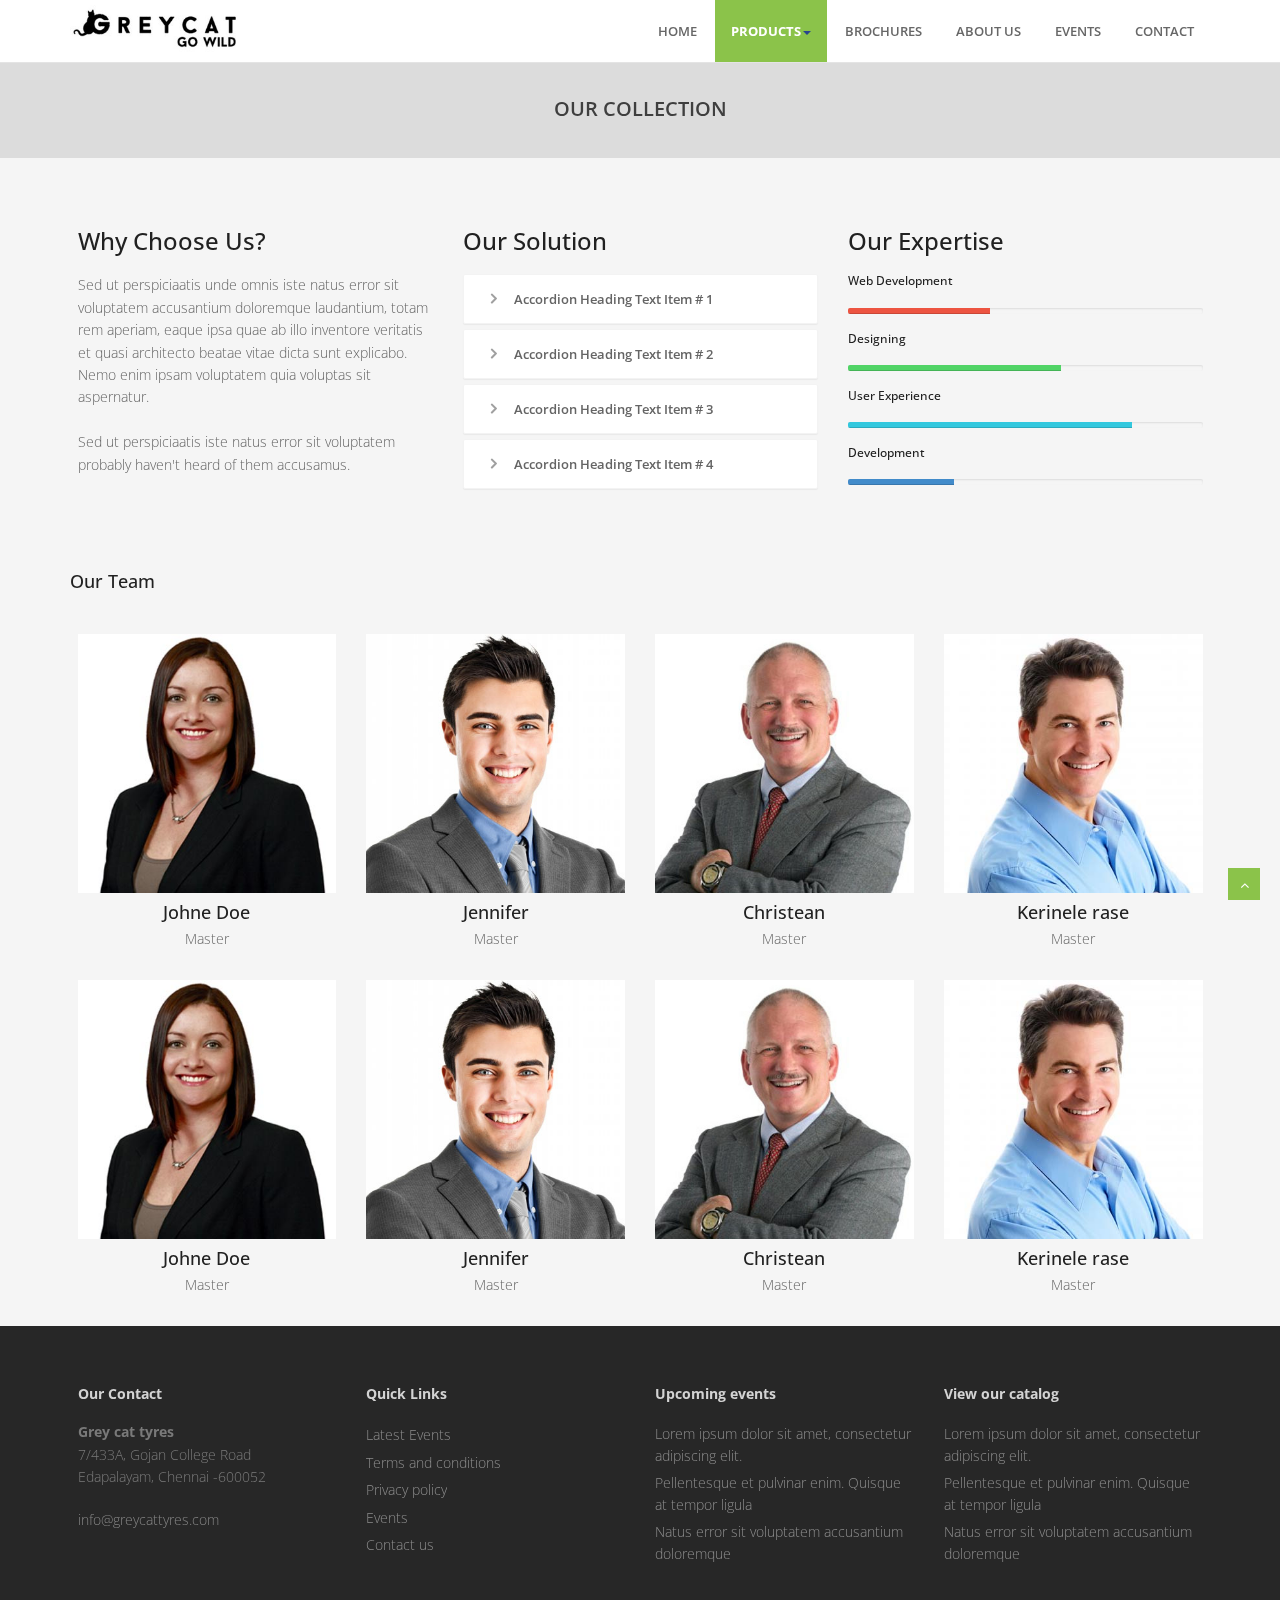
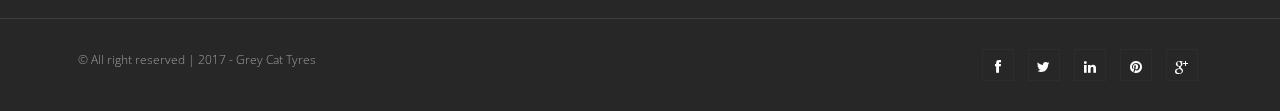
==== commit 9dc3f11f: "Modified footer" ====
--- a/about.html
+++ b/about.html
@@ -300,12 +300,11 @@
 				<div class="widget">
 					<h5 class="widgetheading">Our Contact</h5>
 					<address>
-					<strong>Bootstrap company Inc</strong><br>
-					JC Main Road, Near Silnile tower<br>
-					 Pin-21542 NewYork US.</address>
+					<strong>Grey cat tyres</strong><br>
+          7/433A, Gojan College Road<br>
+					 Edapalayam, Chennai -600052</address>
 					<p>
-						<i class="icon-phone"></i> (123) 456-789 - 1255-12584 <br>
-						<i class="icon-envelope-alt"></i> email@domainname.com
+						<i class="icon-envelope-alt"></i>info@greycattyres.com
 					</p>
 				</div>
 			</div>
@@ -316,14 +315,14 @@
 						<li><a class="waves-effect waves-dark" href="#">Latest Events</a></li>
 						<li><a class="waves-effect waves-dark" href="#">Terms and conditions</a></li>
 						<li><a class="waves-effect waves-dark" href="#">Privacy policy</a></li>
-						<li><a class="waves-effect waves-dark" href="#">Career</a></li>
+						<li><a class="waves-effect waves-dark" href="#">Events</a></li>
 						<li><a class="waves-effect waves-dark" href="#">Contact us</a></li>
 					</ul>
 				</div>
 			</div>
 			<div class="col-lg-3">
 				<div class="widget">
-					<h5 class="widgetheading">Latest posts</h5>
+					<h5 class="widgetheading">Upcoming events</h5>
 					<ul class="link-list">
 						<li><a class="waves-effect waves-dark" href="#">Lorem ipsum dolor sit amet, consectetur adipiscing elit.</a></li>
 						<li><a class="waves-effect waves-dark" href="#">Pellentesque et pulvinar enim. Quisque at tempor ligula</a></li>
@@ -333,7 +332,7 @@
 			</div>
 			<div class="col-lg-3">
 					<div class="widget">
-					<h5 class="widgetheading">Recent News</h5>
+					<h5 class="widgetheading">View our catalog</h5>
 					<ul class="link-list">
 						<li><a class="waves-effect waves-dark" href="#">Lorem ipsum dolor sit amet, consectetur adipiscing elit.</a></li>
 						<li><a class="waves-effect waves-dark" href="#">Pellentesque et pulvinar enim. Quisque at tempor ligula</a></li>
@@ -349,7 +348,7 @@
 				<div class="col-lg-6">
 					<div class="copyright">
 						<p>
-							<span>&copy; Bootstrap Template 2017 All right reserved. Template By </span><a href="https://webthemez.com/hotel-restaurant/" target="_blank">WebThemez</a>
+							<span>&copy; All right reserved | 2017 - Grey Cat Tyres
 						</p>
 					</div>
 				</div>
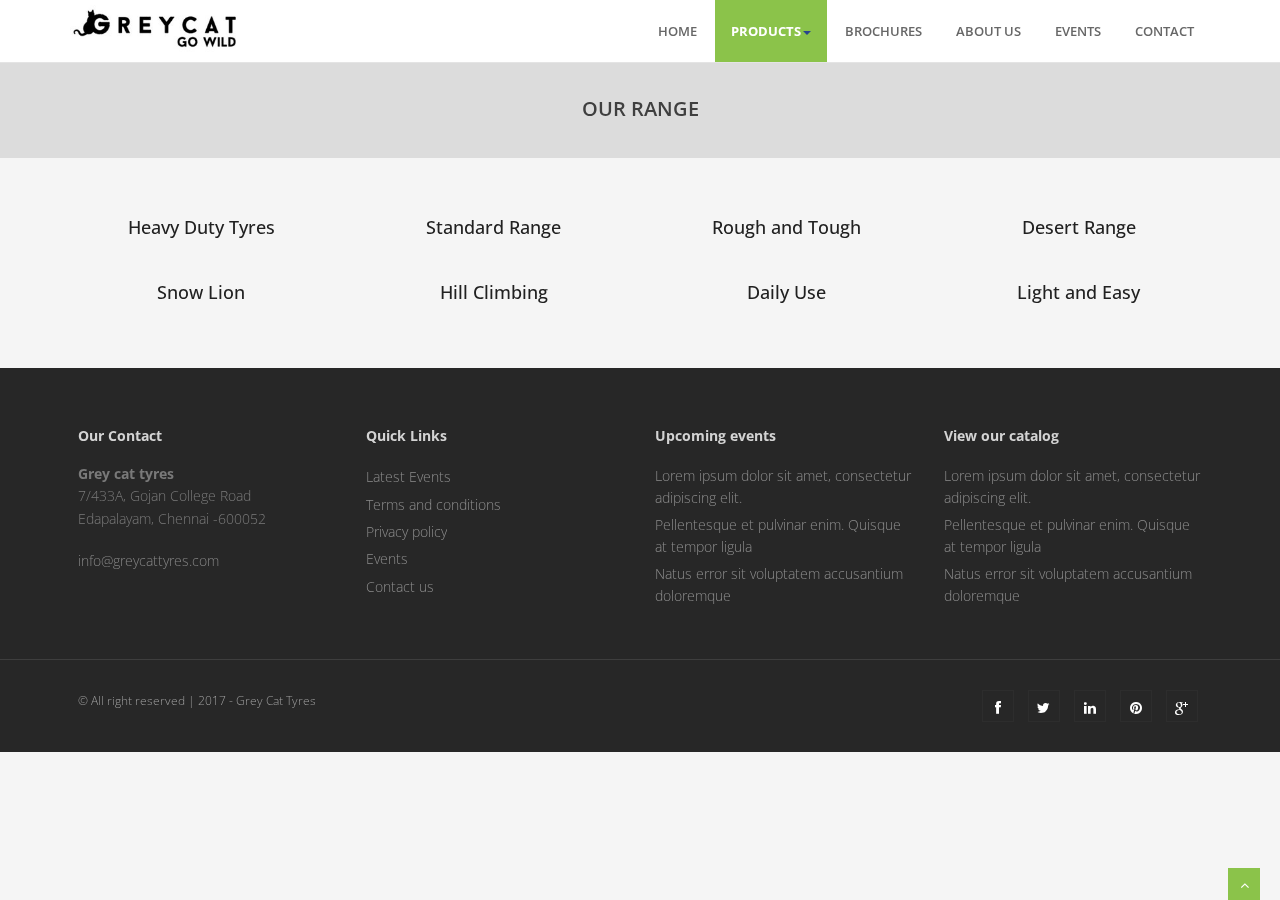
==== commit 853e3ad8: "Added images to catalog" ====
--- a/about.html
+++ b/about.html
@@ -40,7 +40,7 @@
            <li class="active dropdown">
                       <a href="#" data-toggle="dropdown" class="dropdown-toggle waves-effect waves-dark">Products<b class="caret"></b></a>
                       <ul class="dropdown-menu">
-                          <li><a class="waves-effect waves-dark" href="about.html">Our Collection</a></li>
+                          <li><a class="waves-effect waves-dark" href="about.html">Our Range</a></li>
                           <li><a class="waves-effect waves-dark" href="#">Premium Tyres</a></li>
                           <li><a class="waves-effect waves-dark" href="#">Comfort Tyres</a></li>
                           <li><a class="waves-effect waves-dark" href="#">Standard Tyres</a></li>
@@ -60,7 +60,7 @@
 	<div class="container">
 		<div class="row">
 			<div class="col-lg-12">
-				<h2 class="pageTitle">Our Collection</h2>
+				<h2 class="pageTitle">Our Range</h2>
 			</div>
 		</div>
 	</div>
@@ -72,127 +72,8 @@
 					<div class="about">
 
 						<div class="row">
-							<div class="col-md-4">
-								<!-- Heading and para -->
-								<div class="block-heading-two">
-									<h3><span>Why Choose Us?</span></h3>
-								</div>
-								<p>Sed ut perspiciaatis unde omnis iste natus error sit voluptatem accusantium doloremque laudantium, totam rem aperiam, eaque ipsa quae ab illo inventore veritatis et quasi architecto beatae vitae dicta sunt explicabo. Nemo enim ipsam voluptatem quia voluptas sit aspernatur. <br/><br/>Sed ut perspiciaatis iste natus error sit voluptatem probably haven't heard of them accusamus.</p>
-							</div>
-							<div class="col-md-4">
-								<div class="block-heading-two">
-									<h3><span>Our Solution</span></h3>
-								</div>
-								<!-- Accordion starts -->
-								<div class="panel-group" id="accordion-alt3">
-								 <!-- Panel. Use "panel-XXX" class for different colors. Replace "XXX" with color. -->
-								  <div class="panel">
-									<!-- Panel heading -->
-									 <div class="panel-heading">
-										<h4 class="panel-title">
-										  <a data-toggle="collapse" data-parent="#accordion-alt3" href="#collapseOne-alt3">
-											<i class="fa fa-angle-right"></i> Accordion Heading Text Item # 1
-										  </a>
-										</h4>
-									 </div>
-									 <div id="collapseOne-alt3" class="panel-collapse collapse">
-										<!-- Panel body -->
-										<div class="panel-body">
-										  Sed ut perspiciaatis unde omnis iste natus error sit voluptatem accusantium doloremque laudantium, totam rem aperiam, eaque ipsa quae ab illo inventore veritatis et quasi architecto beatae vitae dicta sunt explicabo. Nemo enim ipsam voluptatem quia voluptas
-										</div>
-									 </div>
-								  </div>
-								  <div class="panel">
-									 <div class="panel-heading">
-										<h4 class="panel-title">
-										  <a data-toggle="collapse" data-parent="#accordion-alt3" href="#collapseTwo-alt3">
-											<i class="fa fa-angle-right"></i> Accordion Heading Text Item # 2
-										  </a>
-										</h4>
-									 </div>
-									 <div id="collapseTwo-alt3" class="panel-collapse collapse">
-										<div class="panel-body">
-										  Sed ut perspiciaatis unde omnis iste natus error sit voluptatem accusantium doloremque laudantium, totam rem aperiam, eaque ipsa quae ab illo inventore veritatis et quasi architecto beatae vitae dicta sunt explicabo. Nemo enim ipsam voluptatem quia voluptas
-										</div>
-									 </div>
-								  </div>
-								  <div class="panel">
-									 <div class="panel-heading">
-										<h4 class="panel-title">
-										  <a data-toggle="collapse" data-parent="#accordion-alt3" href="#collapseThree-alt3">
-											<i class="fa fa-angle-right"></i> Accordion Heading Text Item # 3
-										  </a>
-										</h4>
-									 </div>
-									 <div id="collapseThree-alt3" class="panel-collapse collapse">
-										<div class="panel-body">
-										  Sed ut perspiciaatis unde omnis iste natus error sit voluptatem accusantium doloremque laudantium, totam rem aperiam, eaque ipsa quae ab illo inventore veritatis et quasi architecto beatae vitae dicta sunt explicabo. Nemo enim ipsam voluptatem quia voluptas
-										</div>
-									 </div>
-								  </div>
-								  <div class="panel">
-									 <div class="panel-heading">
-										<h4 class="panel-title">
-										  <a data-toggle="collapse" data-parent="#accordion-alt3" href="#collapseFour-alt3">
-											<i class="fa fa-angle-right"></i> Accordion Heading Text Item # 4
-										  </a>
-										</h4>
-									 </div>
-									 <div id="collapseFour-alt3" class="panel-collapse collapse">
-										<div class="panel-body">
-										  Sed ut perspiciaatis unde omnis iste natus error sit voluptatem accusantium doloremque laudantium, totam rem aperiam, eaque ipsa quae ab illo inventore veritatis et quasi architecto beatae vitae dicta sunt explicabo. Nemo enim ipsam voluptatem quia voluptas
-										</div>
-									 </div>
-								  </div>
-								</div>
-								<!-- Accordion ends -->
-
-							</div>
-
-							<div class="col-md-4">
-								<div class="block-heading-two">
-									<h3><span>Our Expertise</span></h3>
-								</div>
-								<h6>Web Development</h6>
-								<div class="progress pb-sm">
-								  <!-- White color (progress-bar-white) -->
-								  <div class="progress-bar progress-bar-red" role="progressbar" aria-valuenow="40" aria-valuemin="0" aria-valuemax="100" style="width: 40%">
-									 <span class="sr-only">40% Complete (success)</span>
-								  </div>
-								</div>
-								<h6>Designing</h6>
-								<div class="progress pb-sm">
-								  <div class="progress-bar progress-bar-green" role="progressbar" aria-valuenow="60" aria-valuemin="0" aria-valuemax="100" style="width: 60%">
-									 <span class="sr-only">40% Complete (success)</span>
-								  </div>
-								</div>
-								<h6>User Experience</h6>
-								<div class="progress pb-sm">
-								  <div class="progress-bar progress-bar-lblue" role="progressbar" aria-valuenow="80" aria-valuemin="0" aria-valuemax="100" style="width: 80%">
-									 <span class="sr-only">40% Complete (success)</span>
-								  </div>
-								</div>
-								<h6>Development</h6>
-								<div class="progress pb-sm">
-								  <div class="progress-bar progress-bar-yellow" role="progressbar" aria-valuenow="30" aria-valuemin="0" aria-valuemax="100" style="width: 30%">
-									 <span class="sr-only">40% Complete (success)</span>
-								  </div>
-								</div>
-							</div>
-
-						</div>
-
-
-						<br>
-						<!-- Our Team starts -->
-
-						<!-- Heading -->
-						<div class="block-heading-six">
-							<h4 class="bg-color">Our Team</h4>
-						</div>
-						<br>
-
-						<!-- Our team starts -->
+
+
 
 						<div class="team-six">
 							<div class="row">
@@ -200,40 +81,39 @@
 									<!-- Team Member -->
 									<div class="team-member">
 										<!-- Image -->
-										<img class="img-responsive" src="img/team1.jpg" alt="">
-										<!-- Name -->
-										<h4>Johne Doe</h4>
-										<span class="deg">Master</span>
-									</div>
-								</div>
-								<div class="col-md-3 col-sm-6">
-									<!-- Team Member -->
-									<div class="team-member">
-										<!-- Image -->
-										<img class="img-responsive" src="img/team2.jpg" alt="">
-										<!-- Name -->
-										<h4>Jennifer</h4>
-										<span class="deg">Master</span>
-									</div>
-								</div>
-								<div class="col-md-3 col-sm-6">
-									<!-- Team Member -->
-									<div class="team-member">
-										<!-- Image -->
-										<img class="img-responsive" src="img/team3.jpg" alt="">
-										<!-- Name -->
-										<h4>Christean</h4>
-										<span class="deg">Master</span>
-									</div>
-								</div>
-								<div class="col-md-3 col-sm-6">
-									<!-- Team Member -->
-									<div class="team-member">
-										<!-- Image -->
-										<img class="img-responsive" src="img/team4.jpg" alt="">
-										<!-- Name -->
-										<h4>Kerinele rase</h4>
-										<span class="deg">Master</span>
+										<img class="img-responsive" src="img/products/1.jpg" alt="">
+										<!-- Name -->
+										<h4>Heavy Duty Tyres</h4>
+
+									</div>
+								</div>
+								<div class="col-md-3 col-sm-6">
+									<!-- Team Member -->
+									<div class="team-member">
+										<!-- Image -->
+										<img class="img-responsive" src="img/products/2.jpg" alt="">
+										<!-- Name -->
+										<h4>Standard Range</h4>
+
+									</div>
+								</div>
+								<div class="col-md-3 col-sm-6">
+									<!-- Team Member -->
+									<div class="team-member">
+										<!-- Image -->
+										<img class="img-responsive" src="img/products/3.jpg" alt="">
+										<!-- Name -->
+										<h4>Rough and Tough</h4>
+
+									</div>
+								</div>
+								<div class="col-md-3 col-sm-6">
+									<!-- Team Member -->
+									<div class="team-member">
+										<!-- Image -->
+										<img class="img-responsive" src="img/products/4.jpg" alt="">
+										<!-- Name -->
+										<h4>Desert Range</h4>
 									</div>
 								</div>
 							</div>
@@ -246,40 +126,40 @@
       									<!-- Team Member -->
       									<div class="team-member">
       										<!-- Image -->
-      										<img class="img-responsive" src="img/team1.jpg" alt="">
-      										<!-- Name -->
-      										<h4>Johne Doe</h4>
-      										<span class="deg">Master</span>
-      									</div>
-      								</div>
-      								<div class="col-md-3 col-sm-6">
-      									<!-- Team Member -->
-      									<div class="team-member">
-      										<!-- Image -->
-      										<img class="img-responsive" src="img/team2.jpg" alt="">
-      										<!-- Name -->
-      										<h4>Jennifer</h4>
-      										<span class="deg">Master</span>
-      									</div>
-      								</div>
-      								<div class="col-md-3 col-sm-6">
-      									<!-- Team Member -->
-      									<div class="team-member">
-      										<!-- Image -->
-      										<img class="img-responsive" src="img/team3.jpg" alt="">
-      										<!-- Name -->
-      										<h4>Christean</h4>
-      										<span class="deg">Master</span>
-      									</div>
-      								</div>
-      								<div class="col-md-3 col-sm-6">
-      									<!-- Team Member -->
-      									<div class="team-member">
-      										<!-- Image -->
-      										<img class="img-responsive" src="img/team4.jpg" alt="">
-      										<!-- Name -->
-      										<h4>Kerinele rase</h4>
-      										<span class="deg">Master</span>
+      										<img class="img-responsive" src="img/products/5.jpg" alt="">
+      										<!-- Name -->
+      										<h4>Snow Lion</h4>
+
+      									</div>
+      								</div>
+      								<div class="col-md-3 col-sm-6">
+      									<!-- Team Member -->
+      									<div class="team-member">
+      										<!-- Image -->
+      										<img class="img-responsive" src="img/products/6.jpg" alt="">
+      										<!-- Name -->
+      										<h4>Hill Climbing</h4>
+
+      									</div>
+      								</div>
+      								<div class="col-md-3 col-sm-6">
+      									<!-- Team Member -->
+      									<div class="team-member">
+      										<!-- Image -->
+      										<img class="img-responsive" src="img/products/7.jpg" alt="">
+      										<!-- Name -->
+      										<h4>Daily Use</h4>
+
+      									</div>
+      								</div>
+      								<div class="col-md-3 col-sm-6">
+      									<!-- Team Member -->
+      									<div class="team-member">
+      										<!-- Image -->
+      										<img class="img-responsive" src="img/products/8.jpg" alt="">
+      										<!-- Name -->
+      										<h4>Light and Easy</h4>
+
       									</div>
       								</div>
       							</div>
